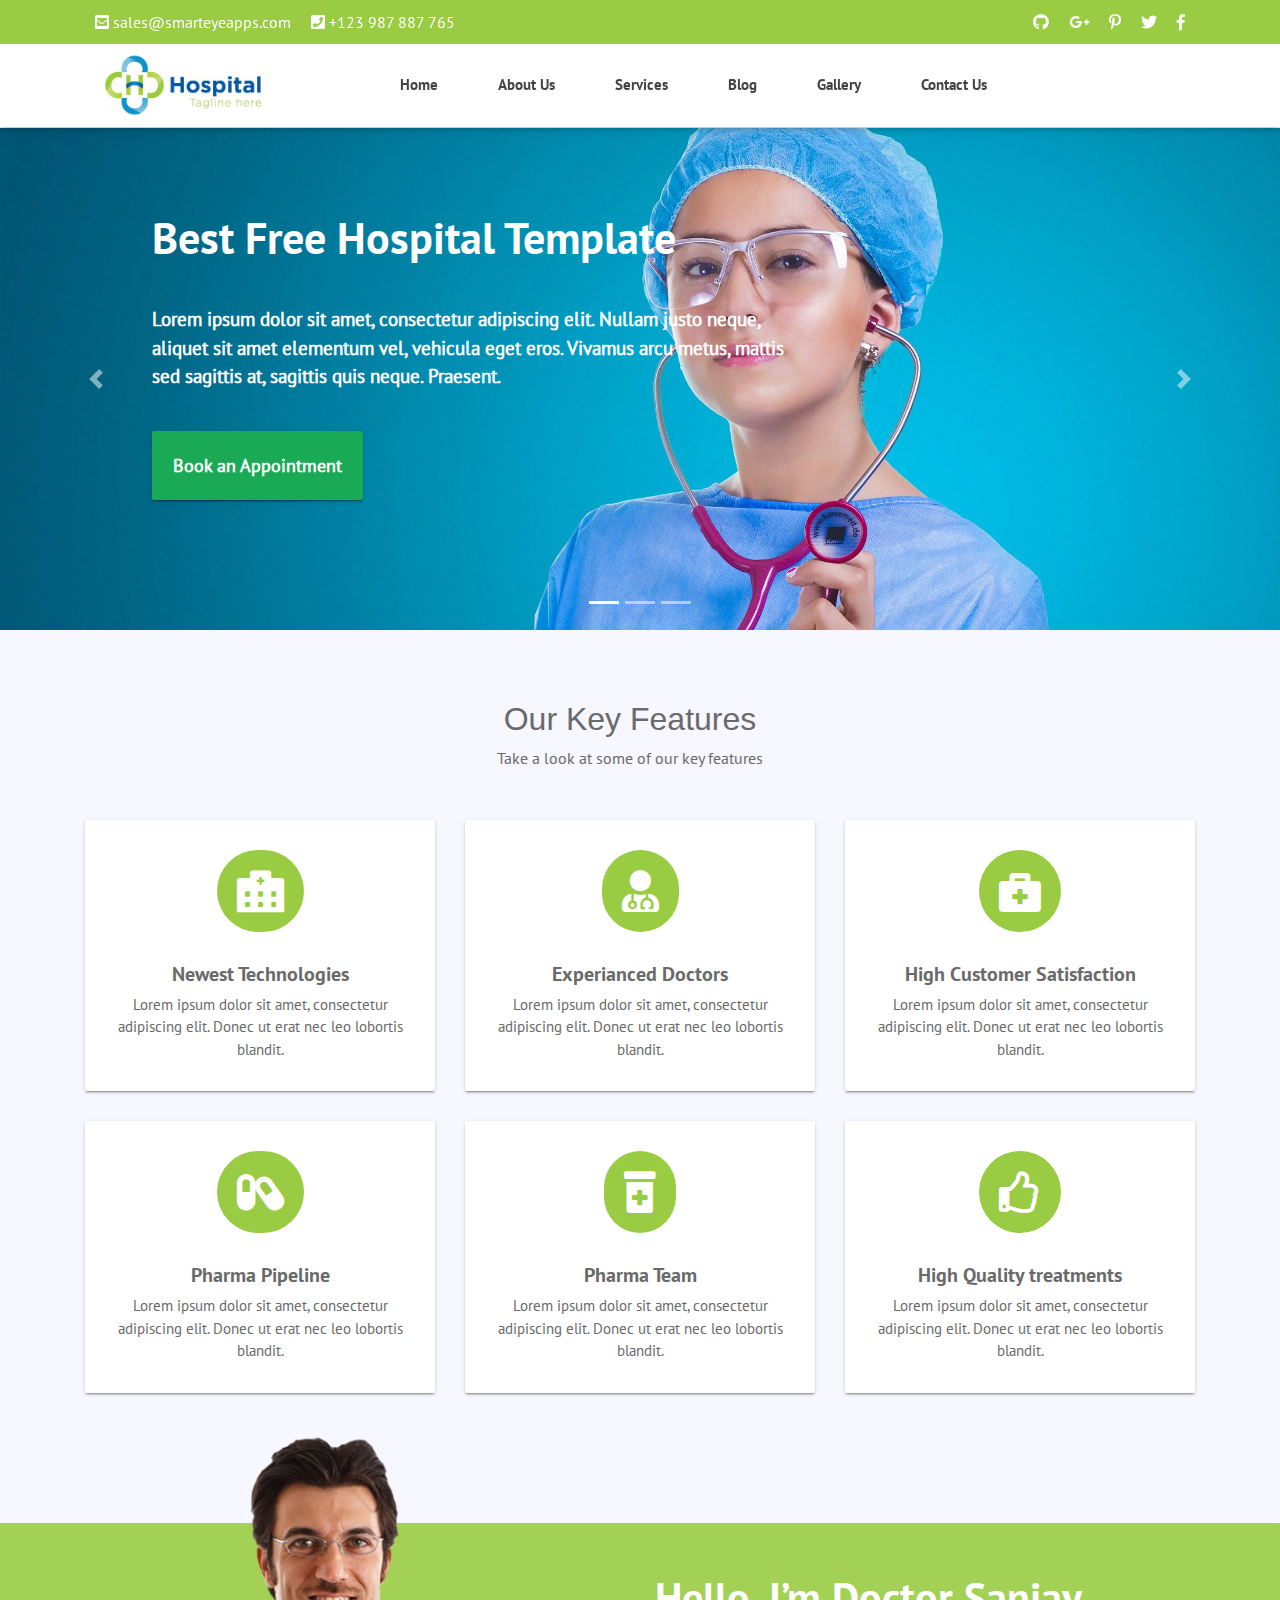
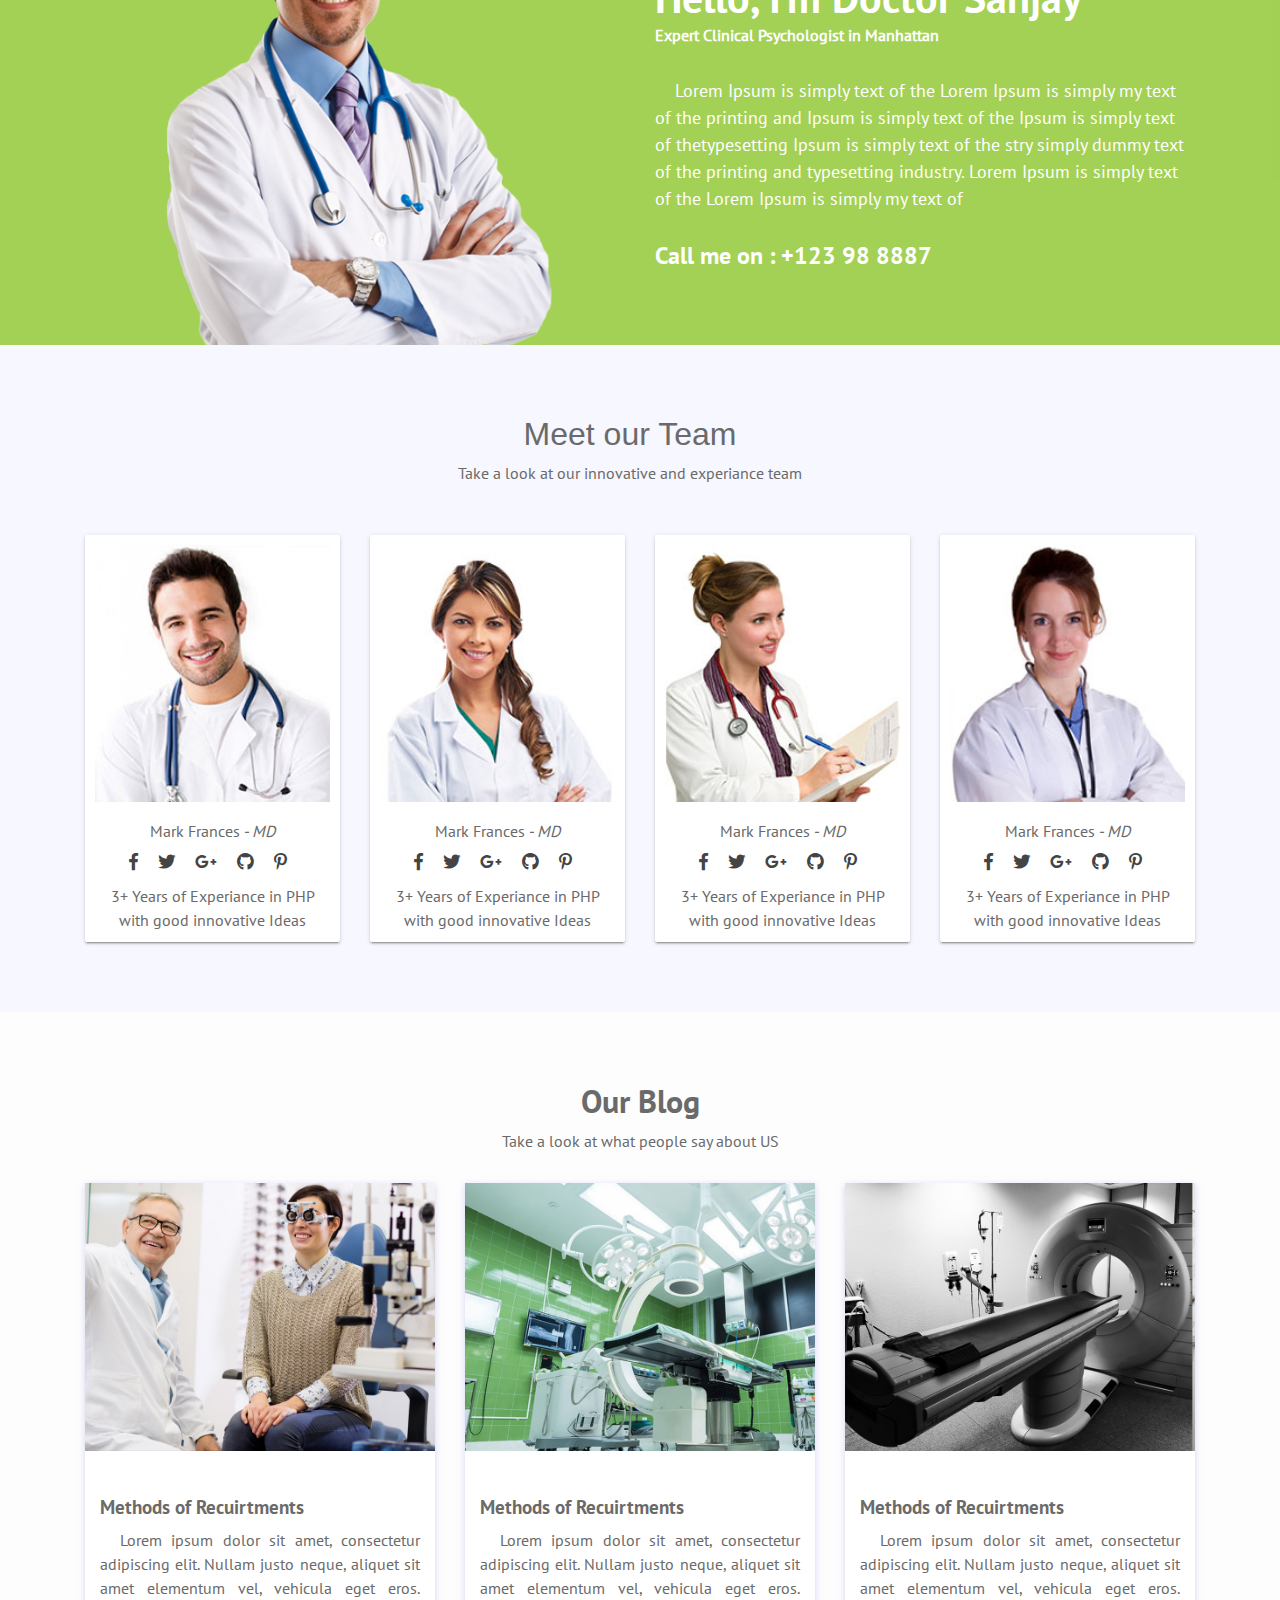
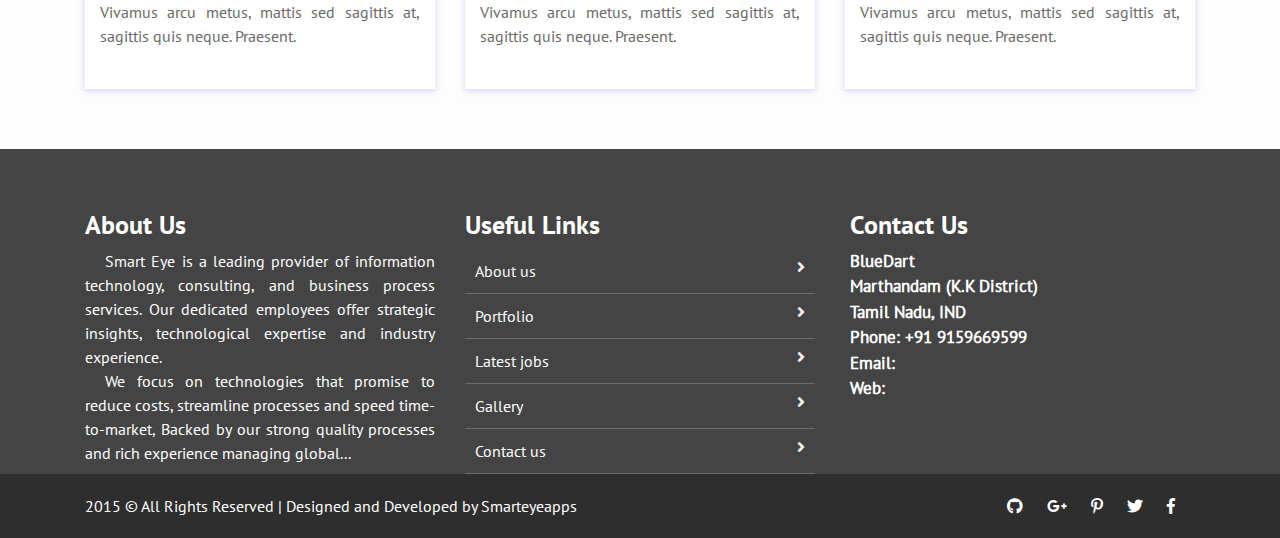
==== index.html @ ac97921f "adding all files" ====
<!doctype html>
<html lang="en">

<head>
    <meta charset="utf-8">
    <meta name="viewport" content="width=device-width, initial-scale=1, shrink-to-fit=no">
    <title> Dr. Suresh Eye Clininc & Opticals</title>

    <link rel="shortcut icon" href="assets/images/fav.jpg">
    <link rel="stylesheet" href="assets/css/bootstrap.min.css">
    <link rel="stylesheet" href="assets/css/fontawsom-all.min.css">
    <link rel="stylesheet" href="assets/css/animate.css">
    <link rel="stylesheet" type="text/css" href="assets/css/style.css" />
</head>

<body>

    <!-- ################# Header Starts Here#######################--->
    <header>
        <div class="header-top">
            <div class="container">
                <div class="row">
                    <div class="col-lg-7 col-md-12 left-item">
                        <ul>
                            <li><i class="fas fa-envelope-square"></i> sales@smarteyeapps.com</li>
                            <li><i class="fas fa-phone-square"></i> +123 987 887 765</li>
                        </ul>
                    </div>
                    <div class="col-lg-5 d-none d-lg-block right-item">
                        <ul>
                            <li><a><i class="fab fa-github"></i></a></li>
                            <li><a><i class="fab fa-google-plus-g"></i></a></li>
                            <li> <a><i class="fab fa-pinterest-p"></i></a></li>
                            <li><a><i class="fab fa-twitter"></i></a></li>
                            <li> <a><i class="fab fa-facebook-f"></i></a></li>
                        </ul>
                    </div>
                </div>

            </div>
        </div>
        <div id="nav-head" class="header-nav">
            <div class="container">
                <div class="row">
                    <div class="col-md-3 col-sm-12 nav-img">
                        <img src="assets/images/logo.jpg" alt="">
                       <a data-toggle="collapse" data-target="#menu" href="#menu" ><i class="fas d-block d-md-none small-menu fa-bars"></i></a>
                    </div>
                    <div id="menu" class="col-md-9 d-none d-md-block nav-item">
                        <ul>
                            <li><a href="index.html">Home</a></li>
                            <li><a href="about_us.html">About Us</a></li>
                            <li><a href="services.html">Services</a></li>
                            <li><a href="blog.html">Blog</a></li>
                            <li><a href="gallery.html">Gallery</a></li>
                            <li><a href="contact_us.html">Contact Us</a></li>
                        </ul>
                    </div>
                </div>

            </div>
        </div>

    </header>


    <!-- ################# Slider Starts Here#######################--->

    <div class="slider-detail">

        <div id="carouselExampleIndicators" class="carousel slide" data-ride="carousel">
            <ol class="carousel-indicators">
                <li data-target="#carouselExampleIndicators" data-slide-to="0" class="active"></li>
                <li data-target="#carouselExampleIndicators" data-slide-to="1"></li>
                <li data-target="#carouselExampleIndicators" data-slide-to="2"></li>
            </ol>
            <div class="carousel-inner">
                <div class="carousel-item active">
                    <img class="d-block w-100" src="assets/images/slider/slider_1.jpg" alt="First slide">
                    <div class="carousel-caption d-none d-md-block">
                        <h5 class="animated bounceInDown">Best Free Hospital Template</h5>
                        <p class="animated bounceInLeft">Lorem ipsum dolor sit amet, consectetur adipiscing elit. Nullam justo neque,  <br>
                        aliquet sit amet elementum vel, vehicula eget eros. Vivamus arcu metus, mattis <br>
                         sed sagittis at, sagittis quis neque. Praesent.</p>
                         
                         <div class="row vbh">
                             
                             <div class="btn btn-success animated bounceInUp"> Book an Appointment </div>
                         </div>
                    </div>
                </div>
                
                <div class="carousel-item">
                    <img class="d-block w-100" src="assets/images/slider/slider_3.jpg" alt="Third slide">
                     <div class="carousel-caption vdg-cur d-none d-md-block">
                        <h5 class="animated bounceInDown">Best Free Hospital Template</h5>
                        <p class="animated bounceInLeft">Lorem ipsum dolor sit amet, consectetur adipiscing elit. Nullam justo neque,  <br>
                        aliquet sit amet elementum vel, vehicula eget eros. Vivamus arcu metus, mattis <br>
                         sed sagittis at, sagittis quis neque. Praesent.</p>
                         
                         <div class="row vbh">
                             
                             <div class="btn btn-success animated bounceInUp"> Book an Appointment </div>
                         </div>
                    </div>
                </div>
                <div class="carousel-item">
                    <img class="d-block w-100" src="assets/images/slider/slider_2.jpg" alt="Second slide">
                </div>
            </div>
            <a class="carousel-control-prev" href="#carouselExampleIndicators" role="button" data-slide="prev">
                <span class="carousel-control-prev-icon" aria-hidden="true"></span>
                <span class="sr-only">Previous</span>
            </a>
            <a class="carousel-control-next" href="#carouselExampleIndicators" role="button" data-slide="next">
                <span class="carousel-control-next-icon" aria-hidden="true"></span>
                <span class="sr-only">Next</span>
            </a>
        </div>


    </div>

    <!-- ################# Key Features Starts Here#######################--->

    <section class="key-features">
        <div class="container">
            <div class="inner-title">

                <h2>Our Key Features</h2>
                <p>Take a look at some of our key features</p>
            </div>

            <div class="row">
                <div class="col-md-4 col-sm-6">
                    <div class="single-key">
                        <i class="fas fa-hospital-alt"></i>
                        <h5>Newest Technologies</h5>
                        <p>Lorem ipsum dolor sit amet, consectetur adipiscing elit. Donec ut erat nec leo lobortis blandit.</p>
                    </div>
                </div>

                <div class="col-md-4 col-sm-6">
                    <div class="single-key">
                        <i class="fas fa-user-md"></i>
                        <h5>Experianced Doctors</h5>
                        <p>Lorem ipsum dolor sit amet, consectetur adipiscing elit. Donec ut erat nec leo lobortis blandit.</p>
                    </div>
                </div>

                <div class="col-md-4 col-sm-6">
                    <div class="single-key">
                        <i class="fas fa-briefcase-medical"></i>
                        <h5>High Customer Satisfaction</h5>
                        <p>Lorem ipsum dolor sit amet, consectetur adipiscing elit. Donec ut erat nec leo lobortis blandit.</p>
                    </div>
                </div>

                <div class="col-md-4 col-sm-6">
                    <div class="single-key">
                        <i class="fas fa-capsules"></i>
                        <h5>Pharma Pipeline</h5>
                        <p>Lorem ipsum dolor sit amet, consectetur adipiscing elit. Donec ut erat nec leo lobortis blandit.</p>
                    </div>
                </div>

                <div class="col-md-4 col-sm-6">
                    <div class="single-key">
                        <i class="fas fa-prescription-bottle-alt"></i>
                        <h5>Pharma Team</h5>
                        <p>Lorem ipsum dolor sit amet, consectetur adipiscing elit. Donec ut erat nec leo lobortis blandit.</p>
                    </div>
                </div>



                <div class="col-md-4 col-sm-6">
                    <div class="single-key">
                        <i class="far fa-thumbs-up"></i>
                        <h5>High Quality treatments</h5>
                        <p>Lorem ipsum dolor sit amet, consectetur adipiscing elit. Donec ut erat nec leo lobortis blandit.</p>
                    </div>
                </div>
            </div>






        </div>

    </section>

    <!-- ################# Doctors Message Starts Here#######################--->


    <div class="doctor-message">
        <div class="inner-lay">
            <div class="container">
                <div class="row">


                    <div class="col-md-6 col-sm-12 doc-img">
                        <img  src="assets/images/doctt.png" alt="">
                    </div>
                    <div class="col-md-6 col-sm-12 doc-det">
                        <h2>Hello, I’m Doctor Sanjay</h2>
                        <span>Expert Clinical Psychologist in Manhattan</span>

                        <p>Lorem Ipsum is simply text of the Lorem Ipsum is simply my text of the printing and Ipsum is simply text of the Ipsum is simply text of thetypesetting Ipsum is simply text of the stry simply dummy text of the printing and typesetting industry. Lorem Ipsum is simply text of the Lorem Ipsum is simply my text of </p>

                        <h4>Call me on : +123 98 8887</h4>
                    </div>
                </div>
            </div>

        </div>

    </div>

    <!-- ################# Our Team Starts Here#######################--->


    <section class="our-team">
        <div class="container">
            <div class="inner-title">
                <h2>Meet our Team</h2>
                <p>Take a look at our innovative and experiance team</p>
            </div>
            <div class="row team-member">
                <div class="col-md-3 col-sm-6">
                    <div class="user-card">
                        <div class="userar">
                            <img class="teammempic" alt="" src="assets/images/team/team-memb1.jpg">
                        </div>
                        <div class="detfs">
                            <p>Mark Frances<i> - MD</i></p>
                            <ul>
                                <li><a href="#"><i class="fab fa-facebook-f fa-lg"></i></a></li>
                                <li><a href="#"><i class="fab fa-twitter fa-lg"></i></a></li>
                                <li><a href="#"><i class="fab fa-google-plus-g fa-lg"></i></a></li>
                                <li><a href="#"><i class="fab fa-github fa-lg"></i></a></li>
                                <li><a href="#"><i class="fab fa-pinterest-p fa-lg"></i></a></li>
                            </ul>
                            <br>
                            <p >3+ Years of Experiance in PHP with good innovative Ideas</p>

                        </div>
                    </div>
                </div>
                <div class="col-md-3 col-sm-6">
                    <div class="user-card">
                        <div class="userar">
                            <img class="teammempic" alt="" src="assets/images/team/team-memb2.jpg">
                        </div>
                        <div class="detfs">
                            <p>Mark Frances<i> - MD</i></p>
                            <ul>
                                <li><a href="#"><i class="fab fa-facebook-f fa-lg"></i></a></li>
                                <li><a href="#"><i class="fab fa-twitter fa-lg"></i></a></li>
                                <li><a href="#"><i class="fab fa-google-plus-g fa-lg"></i></a></li>
                                <li><a href="#"><i class="fab fa-github fa-lg"></i></a></li>
                                <li><a href="#"><i class="fab fa-pinterest-p fa-lg"></i></a></li>
                            </ul>
                             <br>
                            <p >3+ Years of Experiance in PHP with good innovative Ideas</p>

                        </div>
                    </div>
                </div>
                <div class="col-md-3 col-sm-6">
                    <div class="user-card">
                        <div class="userar">
                            <img class="teammempic" alt="" src="assets/images/team/team-memb3.jpg">
                        </div>
                        <div class="detfs">
                            <p>Mark Frances<i> - MD</i></p>
                            <ul>
                                <li><a href="#"><i class="fab fa-facebook-f fa-lg"></i></a></li>
                                <li><a href="#"><i class="fab fa-twitter fa-lg"></i></a></li>
                                <li><a href="#"><i class="fab fa-google-plus-g fa-lg"></i></a></li>
                                <li><a href="#"><i class="fab fa-github fa-lg"></i></a></li>
                                <li><a href="#"><i class="fab fa-pinterest-p fa-lg"></i></a></li>
                            </ul>
                              <br>   
                            <p >3+ Years of Experiance in PHP with good innovative Ideas</p>

                        </div>
                    </div>

                </div>
                <div class="col-md-3 col-sm-6">
                    <div class="user-card">
                        <div class="userar">
                            <img class="teammempic" alt="" src="assets/images/team/team-memb4.jpg">
                        </div>
                        <div class="detfs">
                            <p>Mark Frances<i> - MD</i></p>
                            <ul>
                                <li><a href="#"><i class="fab fa-facebook-f fa-lg"></i></a></li>
                                <li><a href="#"><i class="fab fa-twitter fa-lg"></i></a></li>
                                <li><a href="#"><i class="fab fa-google-plus-g fa-lg"></i></a></li>
                                <li><a href="#"><i class="fab fa-github fa-lg"></i></a></li>
                                <li><a href="#"><i class="fab fa-pinterest-p fa-lg"></i></a></li>
                            </ul>
                             <br>   
                            <p >3+ Years of Experiance in PHP with good innovative Ideas</p>

                        </div>
                    </div>
                </div>
            </div>
        </div>
    </section>

    <!-- ################# Our Blog Starts Here#######################--->

    <section class="our-blog">
         	<div class="container">
         		<div class="row session-title">
        			<h2> Our Blog </h2>
        			<p>Take a look at what people say about US </p>
        		</div>
        		<div class="blog-row row">
        			<div class="col-md-4 col-sm-6">
        				<div class="single-blog">
        					<figure>
        						<img src="assets/images/blog/blog_01.jpg" alt="">
        					</figure>
        					<div class="blog-detail">
        						<small>By Admin | August 10 2018</small>
								<h4>Methods of Recuirtments</h4>
								<p> Lorem ipsum dolor sit amet, consectetur adipiscing elit. Nullam justo neque, aliquet sit amet elementum vel, vehicula eget eros. Vivamus arcu metus, mattis sed sagittis at, sagittis quis neque. Praesent.</p>
								<div class="link">
									<a href="">Read more </a><i class="fas fa-long-arrow-alt-right"></i>
								</div>
        					</div>
        					
        					
        				</div>
        			</div>
        			<div class="col-md-4 col-sm-6">
        				<div class="single-blog">
        					<figure>
        						<img src="assets/images/blog/blog_02.jpg" alt="">
        					</figure>
        					<div class="blog-detail">
        						<small>By Admin | August 10 2018</small>
								<h4>Methods of Recuirtments</h4>
								<p> Lorem ipsum dolor sit amet, consectetur adipiscing elit. Nullam justo neque, aliquet sit amet elementum vel, vehicula eget eros. Vivamus arcu metus, mattis sed sagittis at, sagittis quis neque. Praesent.</p>
								<div class="link">
									<a href="">Read more </a><i class="fas fa-long-arrow-alt-right"></i>
								</div>
        					</div>
        					
        					
        				</div>
        			</div>
        			<div class="col-md-4 col-sm-6">
        				<div class="single-blog">
        					<figure>
        						<img src="assets/images/blog/blog_03.jpg" alt="">
        					</figure>
        					<div class="blog-detail">
        						<small>By Admin | August 10 2018</small>
								<h4>Methods of Recuirtments</h4>
								<p> Lorem ipsum dolor sit amet, consectetur adipiscing elit. Nullam justo neque, aliquet sit amet elementum vel, vehicula eget eros. Vivamus arcu metus, mattis sed sagittis at, sagittis quis neque. Praesent.</p>
								<div class="link">
									<a href="">Read more </a><i class="fas fa-long-arrow-alt-right"></i>
								</div>
        					</div>
        					
        					
        				</div>
        			</div>
        		</div>
         	</div>
         </section>

    <!-- ################# Footer Starts Here#######################--->


    <footer class="footer">
        <div class="container">
            <div class="row">
                <div class="col-md-4 col-sm-12">
                    <h2>About Us</h2>
                    <p>
                        Smart Eye is a leading provider of information technology, consulting, and business process services. Our dedicated employees offer strategic insights, technological expertise and industry experience.
                    </p>
                    <p>We focus on technologies that promise to reduce costs, streamline processes and speed time-to-market, Backed by our strong quality processes and rich experience managing global... </p>
                </div>
                <div class="col-md-4 col-sm-12">
                    <h2>Useful Links</h2>
                    <ul class="list-unstyled link-list">
                        <li><a ui-sref="about" href="#/about">About us</a><i class="fa fa-angle-right"></i></li>
                        <li><a ui-sref="portfolio" href="#/portfolio">Portfolio</a><i class="fa fa-angle-right"></i></li>
                        <li><a ui-sref="products" href="#/products">Latest jobs</a><i class="fa fa-angle-right"></i></li>
                        <li><a ui-sref="gallery" href="#/gallery">Gallery</a><i class="fa fa-angle-right"></i></li>
                        <li><a ui-sref="contact" href="#/contact">Contact us</a><i class="fa fa-angle-right"></i></li>
                    </ul>
                </div>
                <div class="col-md-4 col-sm-12 map-img">
                    <h2>Contact Us</h2>
                    <address class="md-margin-bottom-40">
                        BlueDart <br>
                        Marthandam (K.K District) <br>
                        Tamil Nadu, IND <br>
                        Phone: +91 9159669599 <br>
                        Email: <a href="mailto:info@anybiz.com" class="">info@bluedart.in</a><br>
                        Web: <a href="smart-eye.html" class="">www.bluedart.in</a>
                    </address>

                </div>
            </div>
        </div>
        

    </footer>
    <div class="copy">
            <div class="container">
                <a href="https://www.smarteyeapps.com/">2015 &copy; All Rights Reserved | Designed and Developed by Smarteyeapps</a>
                
                <span>
                <a><i class="fab fa-github"></i></a>
                <a><i class="fab fa-google-plus-g"></i></a>
                <a><i class="fab fa-pinterest-p"></i></a>
                <a><i class="fab fa-twitter"></i></a>
                <a><i class="fab fa-facebook-f"></i></a>
        </span>
            </div>

        </div>

</body>

<script src="assets/js/jquery-3.2.1.min.js"></script>
<script src="assets/js/popper.min.js"></script>
<script src="assets/js/bootstrap.min.js"></script>
<script src="assets/plugins/scroll-fixed/jquery-scrolltofixed-min.js"></script>
<script src="assets/js/script.js"></script>


</html>
---- assets/css/fontawsom-all.min.css ----
/*!
 * Font Awesome Free 5.3.1 by @fontawesome - https://fontawesome.com
 * License - https://fontawesome.com/license/free (Icons: CC BY 4.0, Fonts: SIL OFL 1.1, Code: MIT License)
 */
.fa,.fab,.fal,.far,.fas{-moz-osx-font-smoothing:grayscale;-webkit-font-smoothing:antialiased;display:inline-block;font-style:normal;font-variant:normal;text-rendering:auto;line-height:1}.fa-lg{font-size:1.33333em;line-height:.75em;vertical-align:-.0667em}.fa-xs{font-size:.75em}.fa-sm{font-size:.875em}.fa-1x{font-size:1em}.fa-2x{font-size:2em}.fa-3x{font-size:3em}.fa-4x{font-size:4em}.fa-5x{font-size:5em}.fa-6x{font-size:6em}.fa-7x{font-size:7em}.fa-8x{font-size:8em}.fa-9x{font-size:9em}.fa-10x{font-size:10em}.fa-fw{text-align:center;width:1.25em}.fa-ul{list-style-type:none;margin-left:2.5em;padding-left:0}.fa-ul>li{position:relative}.fa-li{left:-2em;position:absolute;text-align:center;width:2em;line-height:inherit}.fa-border{border:.08em solid #eee;border-radius:.1em;padding:.2em .25em .15em}.fa-pull-left{float:left}.fa-pull-right{float:right}.fa.fa-pull-left,.fab.fa-pull-left,.fal.fa-pull-left,.far.fa-pull-left,.fas.fa-pull-left{margin-right:.3em}.fa.fa-pull-right,.fab.fa-pull-right,.fal.fa-pull-right,.far.fa-pull-right,.fas.fa-pull-right{margin-left:.3em}.fa-spin{animation:fa-spin 2s infinite linear}.fa-pulse{animation:fa-spin 1s infinite steps(8)}@keyframes fa-spin{0%{transform:rotate(0deg)}to{transform:rotate(1turn)}}.fa-rotate-90{-ms-filter:"progid:DXImageTransform.Microsoft.BasicImage(rotation=1)";transform:rotate(90deg)}.fa-rotate-180{-ms-filter:"progid:DXImageTransform.Microsoft.BasicImage(rotation=2)";transform:rotate(180deg)}.fa-rotate-270{-ms-filter:"progid:DXImageTransform.Microsoft.BasicImage(rotation=3)";transform:rotate(270deg)}.fa-flip-horizontal{-ms-filter:"progid:DXImageTransform.Microsoft.BasicImage(rotation=0, mirror=1)";transform:scaleX(-1)}.fa-flip-vertical{transform:scaleY(-1)}.fa-flip-horizontal.fa-flip-vertical,.fa-flip-vertical{-ms-filter:"progid:DXImageTransform.Microsoft.BasicImage(rotation=2, mirror=1)"}.fa-flip-horizontal.fa-flip-vertical{transform:scale(-1)}:root .fa-flip-horizontal,:root .fa-flip-vertical,:root .fa-rotate-90,:root .fa-rotate-180,:root .fa-rotate-270{-webkit-filter:none;filter:none}.fa-stack{display:inline-block;height:2em;line-height:2em;position:relative;vertical-align:middle;width:2em}.fa-stack-1x,.fa-stack-2x{left:0;position:absolute;text-align:center;width:100%}.fa-stack-1x{line-height:inherit}.fa-stack-2x{font-size:2em}.fa-inverse{color:#fff}.fa-500px:before{content:"\f26e"}.fa-accessible-icon:before{content:"\f368"}.fa-accusoft:before{content:"\f369"}.fa-ad:before{content:"\f641"}.fa-address-book:before{content:"\f2b9"}.fa-address-card:before{content:"\f2bb"}.fa-adjust:before{content:"\f042"}.fa-adn:before{content:"\f170"}.fa-adversal:before{content:"\f36a"}.fa-affiliatetheme:before{content:"\f36b"}.fa-air-freshener:before{content:"\f5d0"}.fa-algolia:before{content:"\f36c"}.fa-align-center:before{content:"\f037"}.fa-align-justify:before{content:"\f039"}.fa-align-left:before{content:"\f036"}.fa-align-right:before{content:"\f038"}.fa-alipay:before{content:"\f642"}.fa-allergies:before{content:"\f461"}.fa-amazon:before{content:"\f270"}.fa-amazon-pay:before{content:"\f42c"}.fa-ambulance:before{content:"\f0f9"}.fa-american-sign-language-interpreting:before{content:"\f2a3"}.fa-amilia:before{content:"\f36d"}.fa-anchor:before{content:"\f13d"}.fa-android:before{content:"\f17b"}.fa-angellist:before{content:"\f209"}.fa-angle-double-down:before{content:"\f103"}.fa-angle-double-left:before{content:"\f100"}.fa-angle-double-right:before{content:"\f101"}.fa-angle-double-up:before{content:"\f102"}.fa-angle-down:before{content:"\f107"}.fa-angle-left:before{content:"\f104"}.fa-angle-right:before{content:"\f105"}.fa-angle-up:before{content:"\f106"}.fa-angry:before{content:"\f556"}.fa-angrycreative:before{content:"\f36e"}.fa-angular:before{content:"\f420"}.fa-ankh:before{content:"\f644"}.fa-app-store:before{content:"\f36f"}.fa-app-store-ios:before{content:"\f370"}.fa-apper:before{content:"\f371"}.fa-apple:before{content:"\f179"}.fa-apple-alt:before{content:"\f5d1"}.fa-apple-pay:before{content:"\f415"}.fa-archive:before{content:"\f187"}.fa-archway:before{content:"\f557"}.fa-arrow-alt-circle-down:before{content:"\f358"}.fa-arrow-alt-circle-left:before{content:"\f359"}.fa-arrow-alt-circle-right:before{content:"\f35a"}.fa-arrow-alt-circle-up:before{content:"\f35b"}.fa-arrow-circle-down:before{content:"\f0ab"}.fa-arrow-circle-left:before{content:"\f0a8"}.fa-arrow-circle-right:before{content:"\f0a9"}.fa-arrow-circle-up:before{content:"\f0aa"}.fa-arrow-down:before{content:"\f063"}.fa-arrow-left:before{content:"\f060"}.fa-arrow-right:before{content:"\f061"}.fa-arrow-up:before{content:"\f062"}.fa-arrows-alt:before{content:"\f0b2"}.fa-arrows-alt-h:before{content:"\f337"}.fa-arrows-alt-v:before{content:"\f338"}.fa-assistive-listening-systems:before{content:"\f2a2"}.fa-asterisk:before{content:"\f069"}.fa-asymmetrik:before{content:"\f372"}.fa-at:before{content:"\f1fa"}.fa-atlas:before{content:"\f558"}.fa-atom:before{content:"\f5d2"}.fa-audible:before{content:"\f373"}.fa-audio-description:before{content:"\f29e"}.fa-autoprefixer:before{content:"\f41c"}.fa-avianex:before{content:"\f374"}.fa-aviato:before{content:"\f421"}.fa-award:before{content:"\f559"}.fa-aws:before{content:"\f375"}.fa-backspace:before{content:"\f55a"}.fa-backward:before{content:"\f04a"}.fa-balance-scale:before{content:"\f24e"}.fa-ban:before{content:"\f05e"}.fa-band-aid:before{content:"\f462"}.fa-bandcamp:before{content:"\f2d5"}.fa-barcode:before{content:"\f02a"}.fa-bars:before{content:"\f0c9"}.fa-baseball-ball:before{content:"\f433"}.fa-basketball-ball:before{content:"\f434"}.fa-bath:before{content:"\f2cd"}.fa-battery-empty:before{content:"\f244"}.fa-battery-full:before{content:"\f240"}.fa-battery-half:before{content:"\f242"}.fa-battery-quarter:before{content:"\f243"}.fa-battery-three-quarters:before{content:"\f241"}.fa-bed:before{content:"\f236"}.fa-beer:before{content:"\f0fc"}.fa-behance:before{content:"\f1b4"}.fa-behance-square:before{content:"\f1b5"}.fa-bell:before{content:"\f0f3"}.fa-bell-slash:before{content:"\f1f6"}.fa-bezier-curve:before{content:"\f55b"}.fa-bible:before{content:"\f647"}.fa-bicycle:before{content:"\f206"}.fa-bimobject:before{content:"\f378"}.fa-binoculars:before{content:"\f1e5"}.fa-birthday-cake:before{content:"\f1fd"}.fa-bitbucket:before{content:"\f171"}.fa-bitcoin:before{content:"\f379"}.fa-bity:before{content:"\f37a"}.fa-black-tie:before{content:"\f27e"}.fa-blackberry:before{content:"\f37b"}.fa-blender:before{content:"\f517"}.fa-blind:before{content:"\f29d"}.fa-blogger:before{content:"\f37c"}.fa-blogger-b:before{content:"\f37d"}.fa-bluetooth:before{content:"\f293"}.fa-bluetooth-b:before{content:"\f294"}.fa-bold:before{content:"\f032"}.fa-bolt:before{content:"\f0e7"}.fa-bomb:before{content:"\f1e2"}.fa-bone:before{content:"\f5d7"}.fa-bong:before{content:"\f55c"}.fa-book:before{content:"\f02d"}.fa-book-open:before{content:"\f518"}.fa-book-reader:before{content:"\f5da"}.fa-bookmark:before{content:"\f02e"}.fa-bowling-ball:before{content:"\f436"}.fa-box:before{content:"\f466"}.fa-box-open:before{content:"\f49e"}.fa-boxes:before{content:"\f468"}.fa-braille:before{content:"\f2a1"}.fa-brain:before{content:"\f5dc"}.fa-briefcase:before{content:"\f0b1"}.fa-briefcase-medical:before{content:"\f469"}.fa-broadcast-tower:before{content:"\f519"}.fa-broom:before{content:"\f51a"}.fa-brush:before{content:"\f55d"}.fa-btc:before{content:"\f15a"}.fa-bug:before{content:"\f188"}.fa-building:before{content:"\f1ad"}.fa-bullhorn:before{content:"\f0a1"}.fa-bullseye:before{content:"\f140"}.fa-burn:before{content:"\f46a"}.fa-buromobelexperte:before{content:"\f37f"}.fa-bus:before{content:"\f207"}.fa-bus-alt:before{content:"\f55e"}.fa-business-time:before{content:"\f64a"}.fa-buysellads:before{content:"\f20d"}.fa-calculator:before{content:"\f1ec"}.fa-calendar:before{content:"\f133"}.fa-calendar-alt:before{content:"\f073"}.fa-calendar-check:before{content:"\f274"}.fa-calendar-minus:before{content:"\f272"}.fa-calendar-plus:before{content:"\f271"}.fa-calendar-times:before{content:"\f273"}.fa-camera:before{content:"\f030"}.fa-camera-retro:before{content:"\f083"}.fa-cannabis:before{content:"\f55f"}.fa-capsules:before{content:"\f46b"}.fa-car:before{content:"\f1b9"}.fa-car-alt:before{content:"\f5de"}.fa-car-battery:before{content:"\f5df"}.fa-car-crash:before{content:"\f5e1"}.fa-car-side:before{content:"\f5e4"}.fa-caret-down:before{content:"\f0d7"}.fa-caret-left:before{content:"\f0d9"}.fa-caret-right:before{content:"\f0da"}.fa-caret-square-down:before{content:"\f150"}.fa-caret-square-left:before{content:"\f191"}.fa-caret-square-right:before{content:"\f152"}.fa-caret-square-up:before{content:"\f151"}.fa-caret-up:before{content:"\f0d8"}.fa-cart-arrow-down:before{content:"\f218"}.fa-cart-plus:before{content:"\f217"}.fa-cc-amazon-pay:before{content:"\f42d"}.fa-cc-amex:before{content:"\f1f3"}.fa-cc-apple-pay:before{content:"\f416"}.fa-cc-diners-club:before{content:"\f24c"}.fa-cc-discover:before{content:"\f1f2"}.fa-cc-jcb:before{content:"\f24b"}.fa-cc-mastercard:before{content:"\f1f1"}.fa-cc-paypal:before{content:"\f1f4"}.fa-cc-stripe:before{content:"\f1f5"}.fa-cc-visa:before{content:"\f1f0"}.fa-centercode:before{content:"\f380"}.fa-certificate:before{content:"\f0a3"}.fa-chalkboard:before{content:"\f51b"}.fa-chalkboard-teacher:before{content:"\f51c"}.fa-charging-station:before{content:"\f5e7"}.fa-chart-area:before{content:"\f1fe"}.fa-chart-bar:before{content:"\f080"}.fa-chart-line:before{content:"\f201"}.fa-chart-pie:before{content:"\f200"}.fa-check:before{content:"\f00c"}.fa-check-circle:before{content:"\f058"}.fa-check-double:before{content:"\f560"}.fa-check-square:before{content:"\f14a"}.fa-chess:before{content:"\f439"}.fa-chess-bishop:before{content:"\f43a"}.fa-chess-board:before{content:"\f43c"}.fa-chess-king:before{content:"\f43f"}.fa-chess-knight:before{content:"\f441"}.fa-chess-pawn:before{content:"\f443"}.fa-chess-queen:before{content:"\f445"}.fa-chess-rook:before{content:"\f447"}.fa-chevron-circle-down:before{content:"\f13a"}.fa-chevron-circle-left:before{content:"\f137"}.fa-chevron-circle-right:before{content:"\f138"}.fa-chevron-circle-up:before{content:"\f139"}.fa-chevron-down:before{content:"\f078"}.fa-chevron-left:before{content:"\f053"}.fa-chevron-right:before{content:"\f054"}.fa-chevron-up:before{content:"\f077"}.fa-child:before{content:"\f1ae"}.fa-chrome:before{content:"\f268"}.fa-church:before{content:"\f51d"}.fa-circle:before{content:"\f111"}.fa-circle-notch:before{content:"\f1ce"}.fa-city:before{content:"\f64f"}.fa-clipboard:before{content:"\f328"}.fa-clipboard-check:before{content:"\f46c"}.fa-clipboard-list:before{content:"\f46d"}.fa-clock:before{content:"\f017"}.fa-clone:before{content:"\f24d"}.fa-closed-captioning:before{content:"\f20a"}.fa-cloud:before{content:"\f0c2"}.fa-cloud-download-alt:before{content:"\f381"}.fa-cloud-upload-alt:before{content:"\f382"}.fa-cloudscale:before{content:"\f383"}.fa-cloudsmith:before{content:"\f384"}.fa-cloudversify:before{content:"\f385"}.fa-cocktail:before{content:"\f561"}.fa-code:before{content:"\f121"}.fa-code-branch:before{content:"\f126"}.fa-codepen:before{content:"\f1cb"}.fa-codiepie:before{content:"\f284"}.fa-coffee:before{content:"\f0f4"}.fa-cog:before{content:"\f013"}.fa-cogs:before{content:"\f085"}.fa-coins:before{content:"\f51e"}.fa-columns:before{content:"\f0db"}.fa-comment:before{content:"\f075"}.fa-comment-alt:before{content:"\f27a"}.fa-comment-dollar:before{content:"\f651"}.fa-comment-dots:before{content:"\f4ad"}.fa-comment-slash:before{content:"\f4b3"}.fa-comments:before{content:"\f086"}.fa-comments-dollar:before{content:"\f653"}.fa-compact-disc:before{content:"\f51f"}.fa-compass:before{content:"\f14e"}.fa-compress:before{content:"\f066"}.fa-concierge-bell:before{content:"\f562"}.fa-connectdevelop:before{content:"\f20e"}.fa-contao:before{content:"\f26d"}.fa-cookie:before{content:"\f563"}.fa-cookie-bite:before{content:"\f564"}.fa-copy:before{content:"\f0c5"}.fa-copyright:before{content:"\f1f9"}.fa-couch:before{content:"\f4b8"}.fa-cpanel:before{content:"\f388"}.fa-creative-commons:before{content:"\f25e"}.fa-creative-commons-by:before{content:"\f4e7"}.fa-creative-commons-nc:before{content:"\f4e8"}.fa-creative-commons-nc-eu:before{content:"\f4e9"}.fa-creative-commons-nc-jp:before{content:"\f4ea"}.fa-creative-commons-nd:before{content:"\f4eb"}.fa-creative-commons-pd:before{content:"\f4ec"}.fa-creative-commons-pd-alt:before{content:"\f4ed"}.fa-creative-commons-remix:before{content:"\f4ee"}.fa-creative-commons-sa:before{content:"\f4ef"}.fa-creative-commons-sampling:before{content:"\f4f0"}.fa-creative-commons-sampling-plus:before{content:"\f4f1"}.fa-creative-commons-share:before{content:"\f4f2"}.fa-credit-card:before{content:"\f09d"}.fa-crop:before{content:"\f125"}.fa-crop-alt:before{content:"\f565"}.fa-cross:before{content:"\f654"}.fa-crosshairs:before{content:"\f05b"}.fa-crow:before{content:"\f520"}.fa-crown:before{content:"\f521"}.fa-css3:before{content:"\f13c"}.fa-css3-alt:before{content:"\f38b"}.fa-cube:before{content:"\f1b2"}.fa-cubes:before{content:"\f1b3"}.fa-cut:before{content:"\f0c4"}.fa-cuttlefish:before{content:"\f38c"}.fa-d-and-d:before{content:"\f38d"}.fa-dashcube:before{content:"\f210"}.fa-database:before{content:"\f1c0"}.fa-deaf:before{content:"\f2a4"}.fa-delicious:before{content:"\f1a5"}.fa-deploydog:before{content:"\f38e"}.fa-deskpro:before{content:"\f38f"}.fa-desktop:before{content:"\f108"}.fa-deviantart:before{content:"\f1bd"}.fa-dharmachakra:before{content:"\f655"}.fa-diagnoses:before{content:"\f470"}.fa-dice:before{content:"\f522"}.fa-dice-five:before{content:"\f523"}.fa-dice-four:before{content:"\f524"}.fa-dice-one:before{content:"\f525"}.fa-dice-six:before{content:"\f526"}.fa-dice-three:before{content:"\f527"}.fa-dice-two:before{content:"\f528"}.fa-digg:before{content:"\f1a6"}.fa-digital-ocean:before{content:"\f391"}.fa-digital-tachograph:before{content:"\f566"}.fa-directions:before{content:"\f5eb"}.fa-discord:before{content:"\f392"}.fa-discourse:before{content:"\f393"}.fa-divide:before{content:"\f529"}.fa-dizzy:before{content:"\f567"}.fa-dna:before{content:"\f471"}.fa-dochub:before{content:"\f394"}.fa-docker:before{content:"\f395"}.fa-dollar-sign:before{content:"\f155"}.fa-dolly:before{content:"\f472"}.fa-dolly-flatbed:before{content:"\f474"}.fa-donate:before{content:"\f4b9"}.fa-door-closed:before{content:"\f52a"}.fa-door-open:before{content:"\f52b"}.fa-dot-circle:before{content:"\f192"}.fa-dove:before{content:"\f4ba"}.fa-download:before{content:"\f019"}.fa-draft2digital:before{content:"\f396"}.fa-drafting-compass:before{content:"\f568"}.fa-draw-polygon:before{content:"\f5ee"}.fa-dribbble:before{content:"\f17d"}.fa-dribbble-square:before{content:"\f397"}.fa-dropbox:before{content:"\f16b"}.fa-drum:before{content:"\f569"}.fa-drum-steelpan:before{content:"\f56a"}.fa-drupal:before{content:"\f1a9"}.fa-dumbbell:before{content:"\f44b"}.fa-dyalog:before{content:"\f399"}.fa-earlybirds:before{content:"\f39a"}.fa-ebay:before{content:"\f4f4"}.fa-edge:before{content:"\f282"}.fa-edit:before{content:"\f044"}.fa-eject:before{content:"\f052"}.fa-elementor:before{content:"\f430"}.fa-ellipsis-h:before{content:"\f141"}.fa-ellipsis-v:before{content:"\f142"}.fa-ello:before{content:"\f5f1"}.fa-ember:before{content:"\f423"}.fa-empire:before{content:"\f1d1"}.fa-envelope:before{content:"\f0e0"}.fa-envelope-open:before{content:"\f2b6"}.fa-envelope-open-text:before{content:"\f658"}.fa-envelope-square:before{content:"\f199"}.fa-envira:before{content:"\f299"}.fa-equals:before{content:"\f52c"}.fa-eraser:before{content:"\f12d"}.fa-erlang:before{content:"\f39d"}.fa-ethereum:before{content:"\f42e"}.fa-etsy:before{content:"\f2d7"}.fa-euro-sign:before{content:"\f153"}.fa-exchange-alt:before{content:"\f362"}.fa-exclamation:before{content:"\f12a"}.fa-exclamation-circle:before{content:"\f06a"}.fa-exclamation-triangle:before{content:"\f071"}.fa-expand:before{content:"\f065"}.fa-expand-arrows-alt:before{content:"\f31e"}.fa-expeditedssl:before{content:"\f23e"}.fa-external-link-alt:before{content:"\f35d"}.fa-external-link-square-alt:before{content:"\f360"}.fa-eye:before{content:"\f06e"}.fa-eye-dropper:before{content:"\f1fb"}.fa-eye-slash:before{content:"\f070"}.fa-facebook:before{content:"\f09a"}.fa-facebook-f:before{content:"\f39e"}.fa-facebook-messenger:before{content:"\f39f"}.fa-facebook-square:before{content:"\f082"}.fa-fast-backward:before{content:"\f049"}.fa-fast-forward:before{content:"\f050"}.fa-fax:before{content:"\f1ac"}.fa-feather:before{content:"\f52d"}.fa-feather-alt:before{content:"\f56b"}.fa-female:before{content:"\f182"}.fa-fighter-jet:before{content:"\f0fb"}.fa-file:before{content:"\f15b"}.fa-file-alt:before{content:"\f15c"}.fa-file-archive:before{content:"\f1c6"}.fa-file-audio:before{content:"\f1c7"}.fa-file-code:before{content:"\f1c9"}.fa-file-contract:before{content:"\f56c"}.fa-file-download:before{content:"\f56d"}.fa-file-excel:before{content:"\f1c3"}.fa-file-export:before{content:"\f56e"}.fa-file-image:before{content:"\f1c5"}.fa-file-import:before{content:"\f56f"}.fa-file-invoice:before{content:"\f570"}.fa-file-invoice-dollar:before{content:"\f571"}.fa-file-medical:before{content:"\f477"}.fa-file-medical-alt:before{content:"\f478"}.fa-file-pdf:before{content:"\f1c1"}.fa-file-powerpoint:before{content:"\f1c4"}.fa-file-prescription:before{content:"\f572"}.fa-file-signature:before{content:"\f573"}.fa-file-upload:before{content:"\f574"}.fa-file-video:before{content:"\f1c8"}.fa-file-word:before{content:"\f1c2"}.fa-fill:before{content:"\f575"}.fa-fill-drip:before{content:"\f576"}.fa-film:before{content:"\f008"}.fa-filter:before{content:"\f0b0"}.fa-fingerprint:before{content:"\f577"}.fa-fire:before{content:"\f06d"}.fa-fire-extinguisher:before{content:"\f134"}.fa-firefox:before{content:"\f269"}.fa-first-aid:before{content:"\f479"}.fa-first-order:before{content:"\f2b0"}.fa-first-order-alt:before{content:"\f50a"}.fa-firstdraft:before{content:"\f3a1"}.fa-fish:before{content:"\f578"}.fa-flag:before{content:"\f024"}.fa-flag-checkered:before{content:"\f11e"}.fa-flask:before{content:"\f0c3"}.fa-flickr:before{content:"\f16e"}.fa-flipboard:before{content:"\f44d"}.fa-flushed:before{content:"\f579"}.fa-fly:before{content:"\f417"}.fa-folder:before{content:"\f07b"}.fa-folder-minus:before{content:"\f65d"}.fa-folder-open:before{content:"\f07c"}.fa-folder-plus:before{content:"\f65e"}.fa-font:before{content:"\f031"}.fa-font-awesome:before{content:"\f2b4"}.fa-font-awesome-alt:before{content:"\f35c"}.fa-font-awesome-flag:before{content:"\f425"}.fa-font-awesome-logo-full:before{content:"\f4e6"}.fa-fonticons:before{content:"\f280"}.fa-fonticons-fi:before{content:"\f3a2"}.fa-football-ball:before{content:"\f44e"}.fa-fort-awesome:before{content:"\f286"}.fa-fort-awesome-alt:before{content:"\f3a3"}.fa-forumbee:before{content:"\f211"}.fa-forward:before{content:"\f04e"}.fa-foursquare:before{content:"\f180"}.fa-free-code-camp:before{content:"\f2c5"}.fa-freebsd:before{content:"\f3a4"}.fa-frog:before{content:"\f52e"}.fa-frown:before{content:"\f119"}.fa-frown-open:before{content:"\f57a"}.fa-fulcrum:before{content:"\f50b"}.fa-funnel-dollar:before{content:"\f662"}.fa-futbol:before{content:"\f1e3"}.fa-galactic-republic:before{content:"\f50c"}.fa-galactic-senate:before{content:"\f50d"}.fa-gamepad:before{content:"\f11b"}.fa-gas-pump:before{content:"\f52f"}.fa-gavel:before{content:"\f0e3"}.fa-gem:before{content:"\f3a5"}.fa-genderless:before{content:"\f22d"}.fa-get-pocket:before{content:"\f265"}.fa-gg:before{content:"\f260"}.fa-gg-circle:before{content:"\f261"}.fa-gift:before{content:"\f06b"}.fa-git:before{content:"\f1d3"}.fa-git-square:before{content:"\f1d2"}.fa-github:before{content:"\f09b"}.fa-github-alt:before{content:"\f113"}.fa-github-square:before{content:"\f092"}.fa-gitkraken:before{content:"\f3a6"}.fa-gitlab:before{content:"\f296"}.fa-gitter:before{content:"\f426"}.fa-glass-martini:before{content:"\f000"}.fa-glass-martini-alt:before{content:"\f57b"}.fa-glasses:before{content:"\f530"}.fa-glide:before{content:"\f2a5"}.fa-glide-g:before{content:"\f2a6"}.fa-globe:before{content:"\f0ac"}.fa-globe-africa:before{content:"\f57c"}.fa-globe-americas:before{content:"\f57d"}.fa-globe-asia:before{content:"\f57e"}.fa-gofore:before{content:"\f3a7"}.fa-golf-ball:before{content:"\f450"}.fa-goodreads:before{content:"\f3a8"}.fa-goodreads-g:before{content:"\f3a9"}.fa-google:before{content:"\f1a0"}.fa-google-drive:before{content:"\f3aa"}.fa-google-play:before{content:"\f3ab"}.fa-google-plus:before{content:"\f2b3"}.fa-google-plus-g:before{content:"\f0d5"}.fa-google-plus-square:before{content:"\f0d4"}.fa-google-wallet:before{content:"\f1ee"}.fa-gopuram:before{content:"\f664"}.fa-graduation-cap:before{content:"\f19d"}.fa-gratipay:before{content:"\f184"}.fa-grav:before{content:"\f2d6"}.fa-greater-than:before{content:"\f531"}.fa-greater-than-equal:before{content:"\f532"}.fa-grimace:before{content:"\f57f"}.fa-grin:before{content:"\f580"}.fa-grin-alt:before{content:"\f581"}.fa-grin-beam:before{content:"\f582"}.fa-grin-beam-sweat:before{content:"\f583"}.fa-grin-hearts:before{content:"\f584"}.fa-grin-squint:before{content:"\f585"}.fa-grin-squint-tears:before{content:"\f586"}.fa-grin-stars:before{content:"\f587"}.fa-grin-tears:before{content:"\f588"}.fa-grin-tongue:before{content:"\f589"}.fa-grin-tongue-squint:before{content:"\f58a"}.fa-grin-tongue-wink:before{content:"\f58b"}.fa-grin-wink:before{content:"\f58c"}.fa-grip-horizontal:before{content:"\f58d"}.fa-grip-vertical:before{content:"\f58e"}.fa-gripfire:before{content:"\f3ac"}.fa-grunt:before{content:"\f3ad"}.fa-gulp:before{content:"\f3ae"}.fa-h-square:before{content:"\f0fd"}.fa-hacker-news:before{content:"\f1d4"}.fa-hacker-news-square:before{content:"\f3af"}.fa-hackerrank:before{content:"\f5f7"}.fa-hamsa:before{content:"\f665"}.fa-hand-holding:before{content:"\f4bd"}.fa-hand-holding-heart:before{content:"\f4be"}.fa-hand-holding-usd:before{content:"\f4c0"}.fa-hand-lizard:before{content:"\f258"}.fa-hand-paper:before{content:"\f256"}.fa-hand-peace:before{content:"\f25b"}.fa-hand-point-down:before{content:"\f0a7"}.fa-hand-point-left:before{content:"\f0a5"}.fa-hand-point-right:before{content:"\f0a4"}.fa-hand-point-up:before{content:"\f0a6"}.fa-hand-pointer:before{content:"\f25a"}.fa-hand-rock:before{content:"\f255"}.fa-hand-scissors:before{content:"\f257"}.fa-hand-spock:before{content:"\f259"}.fa-hands:before{content:"\f4c2"}.fa-hands-helping:before{content:"\f4c4"}.fa-handshake:before{content:"\f2b5"}.fa-hashtag:before{content:"\f292"}.fa-haykal:before{content:"\f666"}.fa-hdd:before{content:"\f0a0"}.fa-heading:before{content:"\f1dc"}.fa-headphones:before{content:"\f025"}.fa-headphones-alt:before{content:"\f58f"}.fa-headset:before{content:"\f590"}.fa-heart:before{content:"\f004"}.fa-heartbeat:before{content:"\f21e"}.fa-helicopter:before{content:"\f533"}.fa-highlighter:before{content:"\f591"}.fa-hips:before{content:"\f452"}.fa-hire-a-helper:before{content:"\f3b0"}.fa-history:before{content:"\f1da"}.fa-hockey-puck:before{content:"\f453"}.fa-home:before{content:"\f015"}.fa-hooli:before{content:"\f427"}.fa-hornbill:before{content:"\f592"}.fa-hospital:before{content:"\f0f8"}.fa-hospital-alt:before{content:"\f47d"}.fa-hospital-symbol:before{content:"\f47e"}.fa-hot-tub:before{content:"\f593"}.fa-hotel:before{content:"\f594"}.fa-hotjar:before{content:"\f3b1"}.fa-hourglass:before{content:"\f254"}.fa-hourglass-end:before{content:"\f253"}.fa-hourglass-half:before{content:"\f252"}.fa-hourglass-start:before{content:"\f251"}.fa-houzz:before{content:"\f27c"}.fa-html5:before{content:"\f13b"}.fa-hubspot:before{content:"\f3b2"}.fa-i-cursor:before{content:"\f246"}.fa-id-badge:before{content:"\f2c1"}.fa-id-card:before{content:"\f2c2"}.fa-id-card-alt:before{content:"\f47f"}.fa-image:before{content:"\f03e"}.fa-images:before{content:"\f302"}.fa-imdb:before{content:"\f2d8"}.fa-inbox:before{content:"\f01c"}.fa-indent:before{content:"\f03c"}.fa-industry:before{content:"\f275"}.fa-infinity:before{content:"\f534"}.fa-info:before{content:"\f129"}.fa-info-circle:before{content:"\f05a"}.fa-instagram:before{content:"\f16d"}.fa-internet-explorer:before{content:"\f26b"}.fa-ioxhost:before{content:"\f208"}.fa-italic:before{content:"\f033"}.fa-itunes:before{content:"\f3b4"}.fa-itunes-note:before{content:"\f3b5"}.fa-java:before{content:"\f4e4"}.fa-jedi:before{content:"\f669"}.fa-jedi-order:before{content:"\f50e"}.fa-jenkins:before{content:"\f3b6"}.fa-joget:before{content:"\f3b7"}.fa-joint:before{content:"\f595"}.fa-joomla:before{content:"\f1aa"}.fa-journal-whills:before{content:"\f66a"}.fa-js:before{content:"\f3b8"}.fa-js-square:before{content:"\f3b9"}.fa-jsfiddle:before{content:"\f1cc"}.fa-kaaba:before{content:"\f66b"}.fa-kaggle:before{content:"\f5fa"}.fa-key:before{content:"\f084"}.fa-keybase:before{content:"\f4f5"}.fa-keyboard:before{content:"\f11c"}.fa-keycdn:before{content:"\f3ba"}.fa-khanda:before{content:"\f66d"}.fa-kickstarter:before{content:"\f3bb"}.fa-kickstarter-k:before{content:"\f3bc"}.fa-kiss:before{content:"\f596"}.fa-kiss-beam:before{content:"\f597"}.fa-kiss-wink-heart:before{content:"\f598"}.fa-kiwi-bird:before{content:"\f535"}.fa-korvue:before{content:"\f42f"}.fa-landmark:before{content:"\f66f"}.fa-language:before{content:"\f1ab"}.fa-laptop:before{content:"\f109"}.fa-laptop-code:before{content:"\f5fc"}.fa-laravel:before{content:"\f3bd"}.fa-lastfm:before{content:"\f202"}.fa-lastfm-square:before{content:"\f203"}.fa-laugh:before{content:"\f599"}.fa-laugh-beam:before{content:"\f59a"}.fa-laugh-squint:before{content:"\f59b"}.fa-laugh-wink:before{content:"\f59c"}.fa-layer-group:before{content:"\f5fd"}.fa-leaf:before{content:"\f06c"}.fa-leanpub:before{content:"\f212"}.fa-lemon:before{content:"\f094"}.fa-less:before{content:"\f41d"}.fa-less-than:before{content:"\f536"}.fa-less-than-equal:before{content:"\f537"}.fa-level-down-alt:before{content:"\f3be"}.fa-level-up-alt:before{content:"\f3bf"}.fa-life-ring:before{content:"\f1cd"}.fa-lightbulb:before{content:"\f0eb"}.fa-line:before{content:"\f3c0"}.fa-link:before{content:"\f0c1"}.fa-linkedin:before{content:"\f08c"}.fa-linkedin-in:before{content:"\f0e1"}.fa-linode:before{content:"\f2b8"}.fa-linux:before{content:"\f17c"}.fa-lira-sign:before{content:"\f195"}.fa-list:before{content:"\f03a"}.fa-list-alt:before{content:"\f022"}.fa-list-ol:before{content:"\f0cb"}.fa-list-ul:before{content:"\f0ca"}.fa-location-arrow:before{content:"\f124"}.fa-lock:before{content:"\f023"}.fa-lock-open:before{content:"\f3c1"}.fa-long-arrow-alt-down:before{content:"\f309"}.fa-long-arrow-alt-left:before{content:"\f30a"}.fa-long-arrow-alt-right:before{content:"\f30b"}.fa-long-arrow-alt-up:before{content:"\f30c"}.fa-low-vision:before{content:"\f2a8"}.fa-luggage-cart:before{content:"\f59d"}.fa-lyft:before{content:"\f3c3"}.fa-magento:before{content:"\f3c4"}.fa-magic:before{content:"\f0d0"}.fa-magnet:before{content:"\f076"}.fa-mail-bulk:before{content:"\f674"}.fa-mailchimp:before{content:"\f59e"}.fa-male:before{content:"\f183"}.fa-mandalorian:before{content:"\f50f"}.fa-map:before{content:"\f279"}.fa-map-marked:before{content:"\f59f"}.fa-map-marked-alt:before{content:"\f5a0"}.fa-map-marker:before{content:"\f041"}.fa-map-marker-alt:before{content:"\f3c5"}.fa-map-pin:before{content:"\f276"}.fa-map-signs:before{content:"\f277"}.fa-markdown:before{content:"\f60f"}.fa-marker:before{content:"\f5a1"}.fa-mars:before{content:"\f222"}.fa-mars-double:before{content:"\f227"}.fa-mars-stroke:before{content:"\f229"}.fa-mars-stroke-h:before{content:"\f22b"}.fa-mars-stroke-v:before{content:"\f22a"}.fa-mastodon:before{content:"\f4f6"}.fa-maxcdn:before{content:"\f136"}.fa-medal:before{content:"\f5a2"}.fa-medapps:before{content:"\f3c6"}.fa-medium:before{content:"\f23a"}.fa-medium-m:before{content:"\f3c7"}.fa-medkit:before{content:"\f0fa"}.fa-medrt:before{content:"\f3c8"}.fa-meetup:before{content:"\f2e0"}.fa-megaport:before{content:"\f5a3"}.fa-meh:before{content:"\f11a"}.fa-meh-blank:before{content:"\f5a4"}.fa-meh-rolling-eyes:before{content:"\f5a5"}.fa-memory:before{content:"\f538"}.fa-menorah:before{content:"\f676"}.fa-mercury:before{content:"\f223"}.fa-microchip:before{content:"\f2db"}.fa-microphone:before{content:"\f130"}.fa-microphone-alt:before{content:"\f3c9"}.fa-microphone-alt-slash:before{content:"\f539"}.fa-microphone-slash:before{content:"\f131"}.fa-microscope:before{content:"\f610"}.fa-microsoft:before{content:"\f3ca"}.fa-minus:before{content:"\f068"}.fa-minus-circle:before{content:"\f056"}.fa-minus-square:before{content:"\f146"}.fa-mix:before{content:"\f3cb"}.fa-mixcloud:before{content:"\f289"}.fa-mizuni:before{content:"\f3cc"}.fa-mobile:before{content:"\f10b"}.fa-mobile-alt:before{content:"\f3cd"}.fa-modx:before{content:"\f285"}.fa-monero:before{content:"\f3d0"}.fa-money-bill:before{content:"\f0d6"}.fa-money-bill-alt:before{content:"\f3d1"}.fa-money-bill-wave:before{content:"\f53a"}.fa-money-bill-wave-alt:before{content:"\f53b"}.fa-money-check:before{content:"\f53c"}.fa-money-check-alt:before{content:"\f53d"}.fa-monument:before{content:"\f5a6"}.fa-moon:before{content:"\f186"}.fa-mortar-pestle:before{content:"\f5a7"}.fa-mosque:before{content:"\f678"}.fa-motorcycle:before{content:"\f21c"}.fa-mouse-pointer:before{content:"\f245"}.fa-music:before{content:"\f001"}.fa-napster:before{content:"\f3d2"}.fa-neos:before{content:"\f612"}.fa-neuter:before{content:"\f22c"}.fa-newspaper:before{content:"\f1ea"}.fa-nimblr:before{content:"\f5a8"}.fa-nintendo-switch:before{content:"\f418"}.fa-node:before{content:"\f419"}.fa-node-js:before{content:"\f3d3"}.fa-not-equal:before{content:"\f53e"}.fa-notes-medical:before{content:"\f481"}.fa-npm:before{content:"\f3d4"}.fa-ns8:before{content:"\f3d5"}.fa-nutritionix:before{content:"\f3d6"}.fa-object-group:before{content:"\f247"}.fa-object-ungroup:before{content:"\f248"}.fa-odnoklassniki:before{content:"\f263"}.fa-odnoklassniki-square:before{content:"\f264"}.fa-oil-can:before{content:"\f613"}.fa-old-republic:before{content:"\f510"}.fa-om:before{content:"\f679"}.fa-opencart:before{content:"\f23d"}.fa-openid:before{content:"\f19b"}.fa-opera:before{content:"\f26a"}.fa-optin-monster:before{content:"\f23c"}.fa-osi:before{content:"\f41a"}.fa-outdent:before{content:"\f03b"}.fa-page4:before{content:"\f3d7"}.fa-pagelines:before{content:"\f18c"}.fa-paint-brush:before{content:"\f1fc"}.fa-paint-roller:before{content:"\f5aa"}.fa-palette:before{content:"\f53f"}.fa-palfed:before{content:"\f3d8"}.fa-pallet:before{content:"\f482"}.fa-paper-plane:before{content:"\f1d8"}.fa-paperclip:before{content:"\f0c6"}.fa-parachute-box:before{content:"\f4cd"}.fa-paragraph:before{content:"\f1dd"}.fa-parking:before{content:"\f540"}.fa-passport:before{content:"\f5ab"}.fa-pastafarianism:before{content:"\f67b"}.fa-paste:before{content:"\f0ea"}.fa-patreon:before{content:"\f3d9"}.fa-pause:before{content:"\f04c"}.fa-pause-circle:before{content:"\f28b"}.fa-paw:before{content:"\f1b0"}.fa-paypal:before{content:"\f1ed"}.fa-peace:before{content:"\f67c"}.fa-pen:before{content:"\f304"}.fa-pen-alt:before{content:"\f305"}.fa-pen-fancy:before{content:"\f5ac"}.fa-pen-nib:before{content:"\f5ad"}.fa-pen-square:before{content:"\f14b"}.fa-pencil-alt:before{content:"\f303"}.fa-pencil-ruler:before{content:"\f5ae"}.fa-people-carry:before{content:"\f4ce"}.fa-percent:before{content:"\f295"}.fa-percentage:before{content:"\f541"}.fa-periscope:before{content:"\f3da"}.fa-phabricator:before{content:"\f3db"}.fa-phoenix-framework:before{content:"\f3dc"}.fa-phoenix-squadron:before{content:"\f511"}.fa-phone:before{content:"\f095"}.fa-phone-slash:before{content:"\f3dd"}.fa-phone-square:before{content:"\f098"}.fa-phone-volume:before{content:"\f2a0"}.fa-php:before{content:"\f457"}.fa-pied-piper:before{content:"\f2ae"}.fa-pied-piper-alt:before{content:"\f1a8"}.fa-pied-piper-hat:before{content:"\f4e5"}.fa-pied-piper-pp:before{content:"\f1a7"}.fa-piggy-bank:before{content:"\f4d3"}.fa-pills:before{content:"\f484"}.fa-pinterest:before{content:"\f0d2"}.fa-pinterest-p:before{content:"\f231"}.fa-pinterest-square:before{content:"\f0d3"}.fa-place-of-worship:before{content:"\f67f"}.fa-plane:before{content:"\f072"}.fa-plane-arrival:before{content:"\f5af"}.fa-plane-departure:before{content:"\f5b0"}.fa-play:before{content:"\f04b"}.fa-play-circle:before{content:"\f144"}.fa-playstation:before{content:"\f3df"}.fa-plug:before{content:"\f1e6"}.fa-plus:before{content:"\f067"}.fa-plus-circle:before{content:"\f055"}.fa-plus-square:before{content:"\f0fe"}.fa-podcast:before{content:"\f2ce"}.fa-poll:before{content:"\f681"}.fa-poll-h:before{content:"\f682"}.fa-poo:before{content:"\f2fe"}.fa-poop:before{content:"\f619"}.fa-portrait:before{content:"\f3e0"}.fa-pound-sign:before{content:"\f154"}.fa-power-off:before{content:"\f011"}.fa-pray:before{content:"\f683"}.fa-praying-hands:before{content:"\f684"}.fa-prescription:before{content:"\f5b1"}.fa-prescription-bottle:before{content:"\f485"}.fa-prescription-bottle-alt:before{content:"\f486"}.fa-print:before{content:"\f02f"}.fa-procedures:before{content:"\f487"}.fa-product-hunt:before{content:"\f288"}.fa-project-diagram:before{content:"\f542"}.fa-pushed:before{content:"\f3e1"}.fa-puzzle-piece:before{content:"\f12e"}.fa-python:before{content:"\f3e2"}.fa-qq:before{content:"\f1d6"}.fa-qrcode:before{content:"\f029"}.fa-question:before{content:"\f128"}.fa-question-circle:before{content:"\f059"}.fa-quidditch:before{content:"\f458"}.fa-quinscape:before{content:"\f459"}.fa-quora:before{content:"\f2c4"}.fa-quote-left:before{content:"\f10d"}.fa-quote-right:before{content:"\f10e"}.fa-quran:before{content:"\f687"}.fa-r-project:before{content:"\f4f7"}.fa-random:before{content:"\f074"}.fa-ravelry:before{content:"\f2d9"}.fa-react:before{content:"\f41b"}.fa-readme:before{content:"\f4d5"}.fa-rebel:before{content:"\f1d0"}.fa-receipt:before{content:"\f543"}.fa-recycle:before{content:"\f1b8"}.fa-red-river:before{content:"\f3e3"}.fa-reddit:before{content:"\f1a1"}.fa-reddit-alien:before{content:"\f281"}.fa-reddit-square:before{content:"\f1a2"}.fa-redo:before{content:"\f01e"}.fa-redo-alt:before{content:"\f2f9"}.fa-registered:before{content:"\f25d"}.fa-rendact:before{content:"\f3e4"}.fa-renren:before{content:"\f18b"}.fa-reply:before{content:"\f3e5"}.fa-reply-all:before{content:"\f122"}.fa-replyd:before{content:"\f3e6"}.fa-researchgate:before{content:"\f4f8"}.fa-resolving:before{content:"\f3e7"}.fa-retweet:before{content:"\f079"}.fa-rev:before{content:"\f5b2"}.fa-ribbon:before{content:"\f4d6"}.fa-road:before{content:"\f018"}.fa-robot:before{content:"\f544"}.fa-rocket:before{content:"\f135"}.fa-rocketchat:before{content:"\f3e8"}.fa-rockrms:before{content:"\f3e9"}.fa-route:before{content:"\f4d7"}.fa-rss:before{content:"\f09e"}.fa-rss-square:before{content:"\f143"}.fa-ruble-sign:before{content:"\f158"}.fa-ruler:before{content:"\f545"}.fa-ruler-combined:before{content:"\f546"}.fa-ruler-horizontal:before{content:"\f547"}.fa-ruler-vertical:before{content:"\f548"}.fa-rupee-sign:before{content:"\f156"}.fa-sad-cry:before{content:"\f5b3"}.fa-sad-tear:before{content:"\f5b4"}.fa-safari:before{content:"\f267"}.fa-sass:before{content:"\f41e"}.fa-save:before{content:"\f0c7"}.fa-schlix:before{content:"\f3ea"}.fa-school:before{content:"\f549"}.fa-screwdriver:before{content:"\f54a"}.fa-scribd:before{content:"\f28a"}.fa-search:before{content:"\f002"}.fa-search-dollar:before{content:"\f688"}.fa-search-location:before{content:"\f689"}.fa-search-minus:before{content:"\f010"}.fa-search-plus:before{content:"\f00e"}.fa-searchengin:before{content:"\f3eb"}.fa-seedling:before{content:"\f4d8"}.fa-sellcast:before{content:"\f2da"}.fa-sellsy:before{content:"\f213"}.fa-server:before{content:"\f233"}.fa-servicestack:before{content:"\f3ec"}.fa-shapes:before{content:"\f61f"}.fa-share:before{content:"\f064"}.fa-share-alt:before{content:"\f1e0"}.fa-share-alt-square:before{content:"\f1e1"}.fa-share-square:before{content:"\f14d"}.fa-shekel-sign:before{content:"\f20b"}.fa-shield-alt:before{content:"\f3ed"}.fa-ship:before{content:"\f21a"}.fa-shipping-fast:before{content:"\f48b"}.fa-shirtsinbulk:before{content:"\f214"}.fa-shoe-prints:before{content:"\f54b"}.fa-shopping-bag:before{content:"\f290"}.fa-shopping-basket:before{content:"\f291"}.fa-shopping-cart:before{content:"\f07a"}.fa-shopware:before{content:"\f5b5"}.fa-shower:before{content:"\f2cc"}.fa-shuttle-van:before{content:"\f5b6"}.fa-sign:before{content:"\f4d9"}.fa-sign-in-alt:before{content:"\f2f6"}.fa-sign-language:before{content:"\f2a7"}.fa-sign-out-alt:before{content:"\f2f5"}.fa-signal:before{content:"\f012"}.fa-signature:before{content:"\f5b7"}.fa-simplybuilt:before{content:"\f215"}.fa-sistrix:before{content:"\f3ee"}.fa-sitemap:before{content:"\f0e8"}.fa-sith:before{content:"\f512"}.fa-skull:before{content:"\f54c"}.fa-skyatlas:before{content:"\f216"}.fa-skype:before{content:"\f17e"}.fa-slack:before{content:"\f198"}.fa-slack-hash:before{content:"\f3ef"}.fa-sliders-h:before{content:"\f1de"}.fa-slideshare:before{content:"\f1e7"}.fa-smile:before{content:"\f118"}.fa-smile-beam:before{content:"\f5b8"}.fa-smile-wink:before{content:"\f4da"}.fa-smoking:before{content:"\f48d"}.fa-smoking-ban:before{content:"\f54d"}.fa-snapchat:before{content:"\f2ab"}.fa-snapchat-ghost:before{content:"\f2ac"}.fa-snapchat-square:before{content:"\f2ad"}.fa-snowflake:before{content:"\f2dc"}.fa-socks:before{content:"\f696"}.fa-solar-panel:before{content:"\f5ba"}.fa-sort:before{content:"\f0dc"}.fa-sort-alpha-down:before{content:"\f15d"}.fa-sort-alpha-up:before{content:"\f15e"}.fa-sort-amount-down:before{content:"\f160"}.fa-sort-amount-up:before{content:"\f161"}.fa-sort-down:before{content:"\f0dd"}.fa-sort-numeric-down:before{content:"\f162"}.fa-sort-numeric-up:before{content:"\f163"}.fa-sort-up:before{content:"\f0de"}.fa-soundcloud:before{content:"\f1be"}.fa-spa:before{content:"\f5bb"}.fa-space-shuttle:before{content:"\f197"}.fa-speakap:before{content:"\f3f3"}.fa-spinner:before{content:"\f110"}.fa-splotch:before{content:"\f5bc"}.fa-spotify:before{content:"\f1bc"}.fa-spray-can:before{content:"\f5bd"}.fa-square:before{content:"\f0c8"}.fa-square-full:before{content:"\f45c"}.fa-square-root-alt:before{content:"\f698"}.fa-squarespace:before{content:"\f5be"}.fa-stack-exchange:before{content:"\f18d"}.fa-stack-overflow:before{content:"\f16c"}.fa-stamp:before{content:"\f5bf"}.fa-star:before{content:"\f005"}.fa-star-and-crescent:before{content:"\f699"}.fa-star-half:before{content:"\f089"}.fa-star-half-alt:before{content:"\f5c0"}.fa-star-of-david:before{content:"\f69a"}.fa-star-of-life:before{content:"\f621"}.fa-staylinked:before{content:"\f3f5"}.fa-steam:before{content:"\f1b6"}.fa-steam-square:before{content:"\f1b7"}.fa-steam-symbol:before{content:"\f3f6"}.fa-step-backward:before{content:"\f048"}.fa-step-forward:before{content:"\f051"}.fa-stethoscope:before{content:"\f0f1"}.fa-sticker-mule:before{content:"\f3f7"}.fa-sticky-note:before{content:"\f249"}.fa-stop:before{content:"\f04d"}.fa-stop-circle:before{content:"\f28d"}.fa-stopwatch:before{content:"\f2f2"}.fa-store:before{content:"\f54e"}.fa-store-alt:before{content:"\f54f"}.fa-strava:before{content:"\f428"}.fa-stream:before{content:"\f550"}.fa-street-view:before{content:"\f21d"}.fa-strikethrough:before{content:"\f0cc"}.fa-stripe:before{content:"\f429"}.fa-stripe-s:before{content:"\f42a"}.fa-stroopwafel:before{content:"\f551"}.fa-studiovinari:before{content:"\f3f8"}.fa-stumbleupon:before{content:"\f1a4"}.fa-stumbleupon-circle:before{content:"\f1a3"}.fa-subscript:before{content:"\f12c"}.fa-subway:before{content:"\f239"}.fa-suitcase:before{content:"\f0f2"}.fa-suitcase-rolling:before{content:"\f5c1"}.fa-sun:before{content:"\f185"}.fa-superpowers:before{content:"\f2dd"}.fa-superscript:before{content:"\f12b"}.fa-supple:before{content:"\f3f9"}.fa-surprise:before{content:"\f5c2"}.fa-swatchbook:before{content:"\f5c3"}.fa-swimmer:before{content:"\f5c4"}.fa-swimming-pool:before{content:"\f5c5"}.fa-synagogue:before{content:"\f69b"}.fa-sync:before{content:"\f021"}.fa-sync-alt:before{content:"\f2f1"}.fa-syringe:before{content:"\f48e"}.fa-table:before{content:"\f0ce"}.fa-table-tennis:before{content:"\f45d"}.fa-tablet:before{content:"\f10a"}.fa-tablet-alt:before{content:"\f3fa"}.fa-tablets:before{content:"\f490"}.fa-tachometer-alt:before{content:"\f3fd"}.fa-tag:before{content:"\f02b"}.fa-tags:before{content:"\f02c"}.fa-tape:before{content:"\f4db"}.fa-tasks:before{content:"\f0ae"}.fa-taxi:before{content:"\f1ba"}.fa-teamspeak:before{content:"\f4f9"}.fa-teeth:before{content:"\f62e"}.fa-teeth-open:before{content:"\f62f"}.fa-telegram:before{content:"\f2c6"}.fa-telegram-plane:before{content:"\f3fe"}.fa-tencent-weibo:before{content:"\f1d5"}.fa-terminal:before{content:"\f120"}.fa-text-height:before{content:"\f034"}.fa-text-width:before{content:"\f035"}.fa-th:before{content:"\f00a"}.fa-th-large:before{content:"\f009"}.fa-th-list:before{content:"\f00b"}.fa-the-red-yeti:before{content:"\f69d"}.fa-theater-masks:before{content:"\f630"}.fa-themeco:before{content:"\f5c6"}.fa-themeisle:before{content:"\f2b2"}.fa-thermometer:before{content:"\f491"}.fa-thermometer-empty:before{content:"\f2cb"}.fa-thermometer-full:before{content:"\f2c7"}.fa-thermometer-half:before{content:"\f2c9"}.fa-thermometer-quarter:before{content:"\f2ca"}.fa-thermometer-three-quarters:before{content:"\f2c8"}.fa-thumbs-down:before{content:"\f165"}.fa-thumbs-up:before{content:"\f164"}.fa-thumbtack:before{content:"\f08d"}.fa-ticket-alt:before{content:"\f3ff"}.fa-times:before{content:"\f00d"}.fa-times-circle:before{content:"\f057"}.fa-tint:before{content:"\f043"}.fa-tint-slash:before{content:"\f5c7"}.fa-tired:before{content:"\f5c8"}.fa-toggle-off:before{content:"\f204"}.fa-toggle-on:before{content:"\f205"}.fa-toolbox:before{content:"\f552"}.fa-tooth:before{content:"\f5c9"}.fa-torah:before{content:"\f6a0"}.fa-torii-gate:before{content:"\f6a1"}.fa-trade-federation:before{content:"\f513"}.fa-trademark:before{content:"\f25c"}.fa-traffic-light:before{content:"\f637"}.fa-train:before{content:"\f238"}.fa-transgender:before{content:"\f224"}.fa-transgender-alt:before{content:"\f225"}.fa-trash:before{content:"\f1f8"}.fa-trash-alt:before{content:"\f2ed"}.fa-tree:before{content:"\f1bb"}.fa-trello:before{content:"\f181"}.fa-tripadvisor:before{content:"\f262"}.fa-trophy:before{content:"\f091"}.fa-truck:before{content:"\f0d1"}.fa-truck-loading:before{content:"\f4de"}.fa-truck-monster:before{content:"\f63b"}.fa-truck-moving:before{content:"\f4df"}.fa-truck-pickup:before{content:"\f63c"}.fa-tshirt:before{content:"\f553"}.fa-tty:before{content:"\f1e4"}.fa-tumblr:before{content:"\f173"}.fa-tumblr-square:before{content:"\f174"}.fa-tv:before{content:"\f26c"}.fa-twitch:before{content:"\f1e8"}.fa-twitter:before{content:"\f099"}.fa-twitter-square:before{content:"\f081"}.fa-typo3:before{content:"\f42b"}.fa-uber:before{content:"\f402"}.fa-uikit:before{content:"\f403"}.fa-umbrella:before{content:"\f0e9"}.fa-umbrella-beach:before{content:"\f5ca"}.fa-underline:before{content:"\f0cd"}.fa-undo:before{content:"\f0e2"}.fa-undo-alt:before{content:"\f2ea"}.fa-uniregistry:before{content:"\f404"}.fa-universal-access:before{content:"\f29a"}.fa-university:before{content:"\f19c"}.fa-unlink:before{content:"\f127"}.fa-unlock:before{content:"\f09c"}.fa-unlock-alt:before{content:"\f13e"}.fa-untappd:before{content:"\f405"}.fa-upload:before{content:"\f093"}.fa-usb:before{content:"\f287"}.fa-user:before{content:"\f007"}.fa-user-alt:before{content:"\f406"}.fa-user-alt-slash:before{content:"\f4fa"}.fa-user-astronaut:before{content:"\f4fb"}.fa-user-check:before{content:"\f4fc"}.fa-user-circle:before{content:"\f2bd"}.fa-user-clock:before{content:"\f4fd"}.fa-user-cog:before{content:"\f4fe"}.fa-user-edit:before{content:"\f4ff"}.fa-user-friends:before{content:"\f500"}.fa-user-graduate:before{content:"\f501"}.fa-user-lock:before{content:"\f502"}.fa-user-md:before{content:"\f0f0"}.fa-user-minus:before{content:"\f503"}.fa-user-ninja:before{content:"\f504"}.fa-user-plus:before{content:"\f234"}.fa-user-secret:before{content:"\f21b"}.fa-user-shield:before{content:"\f505"}.fa-user-slash:before{content:"\f506"}.fa-user-tag:before{content:"\f507"}.fa-user-tie:before{content:"\f508"}.fa-user-times:before{content:"\f235"}.fa-users:before{content:"\f0c0"}.fa-users-cog:before{content:"\f509"}.fa-ussunnah:before{content:"\f407"}.fa-utensil-spoon:before{content:"\f2e5"}.fa-utensils:before{content:"\f2e7"}.fa-vaadin:before{content:"\f408"}.fa-vector-square:before{content:"\f5cb"}.fa-venus:before{content:"\f221"}.fa-venus-double:before{content:"\f226"}.fa-venus-mars:before{content:"\f228"}.fa-viacoin:before{content:"\f237"}.fa-viadeo:before{content:"\f2a9"}.fa-viadeo-square:before{content:"\f2aa"}.fa-vial:before{content:"\f492"}.fa-vials:before{content:"\f493"}.fa-viber:before{content:"\f409"}.fa-video:before{content:"\f03d"}.fa-video-slash:before{content:"\f4e2"}.fa-vihara:before{content:"\f6a7"}.fa-vimeo:before{content:"\f40a"}.fa-vimeo-square:before{content:"\f194"}.fa-vimeo-v:before{content:"\f27d"}.fa-vine:before{content:"\f1ca"}.fa-vk:before{content:"\f189"}.fa-vnv:before{content:"\f40b"}.fa-volleyball-ball:before{content:"\f45f"}.fa-volume-down:before{content:"\f027"}.fa-volume-off:before{content:"\f026"}.fa-volume-up:before{content:"\f028"}.fa-vuejs:before{content:"\f41f"}.fa-walking:before{content:"\f554"}.fa-wallet:before{content:"\f555"}.fa-warehouse:before{content:"\f494"}.fa-weebly:before{content:"\f5cc"}.fa-weibo:before{content:"\f18a"}.fa-weight:before{content:"\f496"}.fa-weight-hanging:before{content:"\f5cd"}.fa-weixin:before{content:"\f1d7"}.fa-whatsapp:before{content:"\f232"}.fa-whatsapp-square:before{content:"\f40c"}.fa-wheelchair:before{content:"\f193"}.fa-whmcs:before{content:"\f40d"}.fa-wifi:before{content:"\f1eb"}.fa-wikipedia-w:before{content:"\f266"}.fa-window-close:before{content:"\f410"}.fa-window-maximize:before{content:"\f2d0"}.fa-window-minimize:before{content:"\f2d1"}.fa-window-restore:before{content:"\f2d2"}.fa-windows:before{content:"\f17a"}.fa-wine-glass:before{content:"\f4e3"}.fa-wine-glass-alt:before{content:"\f5ce"}.fa-wix:before{content:"\f5cf"}.fa-wolf-pack-battalion:before{content:"\f514"}.fa-won-sign:before{content:"\f159"}.fa-wordpress:before{content:"\f19a"}.fa-wordpress-simple:before{content:"\f411"}.fa-wpbeginner:before{content:"\f297"}.fa-wpexplorer:before{content:"\f2de"}.fa-wpforms:before{content:"\f298"}.fa-wrench:before{content:"\f0ad"}.fa-x-ray:before{content:"\f497"}.fa-xbox:before{content:"\f412"}.fa-xing:before{content:"\f168"}.fa-xing-square:before{content:"\f169"}.fa-y-combinator:before{content:"\f23b"}.fa-yahoo:before{content:"\f19e"}.fa-yandex:before{content:"\f413"}.fa-yandex-international:before{content:"\f414"}.fa-yelp:before{content:"\f1e9"}.fa-yen-sign:before{content:"\f157"}.fa-yin-yang:before{content:"\f6ad"}.fa-yoast:before{content:"\f2b1"}.fa-youtube:before{content:"\f167"}.fa-youtube-square:before{content:"\f431"}.fa-zhihu:before{content:"\f63f"}.sr-only{border:0;clip:rect(0,0,0,0);height:1px;margin:-1px;overflow:hidden;padding:0;position:absolute;width:1px}.sr-only-focusable:active,.sr-only-focusable:focus{clip:auto;height:auto;margin:0;overflow:visible;position:static;width:auto}@font-face{font-family:"Font Awesome 5 Brands";font-style:normal;font-weight:normal;src:url(../webfonts/fa-brands-400.eot);src:url(../webfonts/fa-brands-400.eot?#iefix) format("embedded-opentype"),url(../webfonts/fa-brands-400.woff2) format("woff2"),url(../webfonts/fa-brands-400.woff) format("woff"),url(../webfonts/fa-brands-400.ttf) format("truetype"),url(../webfonts/fa-brands-400.svg#fontawesome) format("svg")}.fab{font-family:"Font Awesome 5 Brands"}@font-face{font-family:"Font Awesome 5 Free";font-style:normal;font-weight:400;src:url(../webfonts/fa-regular-400.eot);src:url(../webfonts/fa-regular-400.eot?#iefix) format("embedded-opentype"),url(../webfonts/fa-regular-400.woff2) format("woff2"),url(../webfonts/fa-regular-400.woff) format("woff"),url(../webfonts/fa-regular-400.ttf) format("truetype"),url(../webfonts/fa-regular-400.svg#fontawesome) format("svg")}.far{font-weight:400}@font-face{font-family:"Font Awesome 5 Free";font-style:normal;font-weight:900;src:url(../webfonts/fa-solid-900.eot);src:url(../webfonts/fa-solid-900.eot?#iefix) format("embedded-opentype"),url(../webfonts/fa-solid-900.woff2) format("woff2"),url(../webfonts/fa-solid-900.woff) format("woff"),url(../webfonts/fa-solid-900.ttf) format("truetype"),url(../webfonts/fa-solid-900.svg#fontawesome) format("svg")}.fa,.far,.fas{font-family:"Font Awesome 5 Free"}.fa,.fas{font-weight:900}
---- assets/css/style.css ----
/* =======================================================================
Template Name: Dil Hospital
Author:  SmartEye Adminpanel
Author URI: www.smarteyeapps.com
Version: 1.0
coder name:Prabin Raja
Description: This Template is created for web template
======================================================================= */
/* ===================================== Import Less ================================== */
@font-face {
  font-family: 'mouse-300';
  src: url("../fonts/PT_Sans-Web-Regular.ttf") format("truetype"); }
@font-face {
  font-family: 'mouse-500';
  src: url("../fonts/PT_Sans-Web-Bold.ttf") format("truetype"); }
/* ===================================== Basic CSS ================================== */
* {
  margin: 0px;
  padding: 0px;
  list-style: none; }

img {
  max-width: 100%; }

a {
  text-decoration: none;
  outline: none;
  color: #444; }

a:hover {
  color: #444; }

ul {
  margin-bottom: 0;
  padding-left: 0; }

a:hover,
a:focus,
input,
textarea {
  text-decoration: none;
  outline: none; }

.center {
  text-align: center; }

.left {
  text-align: left; }

.right {
  text-align: right; }

.cp {
  cursor: pointer; }

html, body {
  height: 100%; }

p {
  margin-bottom: 0px;
  width: 100%; }

.no-padding {
  padding: 0px; }

.no-margin {
  margin: 0px; }

.hid {
  display: none; }

.top-mar {
  margin-top: 15px; }

.h-100 {
  height: 100%; }

::placeholder {
  color: #747f8a !important;
  font-size: 13px;
  opacity: .5 !important; }

.container-fluid {
  padding: 0px; }

h1, h2, h3, h4, h5, h6 {
  font-family: "mouse-500", Arial, Helvetica, sans-serif; }

strong {
  font-family: "mouse-500", Arial, Helvetica, sans-serif; }

body {
  background-color: #f7f7ff !important;
  font-family: "mouse-300", Arial, Helvetica, sans-serif;
  color: #6A6A6A; }

.session-title {
  padding: 30px;
  margin: 0px; }
  .session-title h2 {
    width: 100%;
    text-align: center; }
  .session-title p {
    max-width: 850px;
    text-align: center;
    float: none;
    margin: auto; }
  .session-title span {
    float: right;
    font-style: italic; }

.inner-title {
  padding: 20px;
  padding-left: 0px;
  margin-bottom: 30px; }
  .inner-title h2 {
    width: 100%;
    text-align: center;
    font-size: 2rem;
    font-family: "slab", Arial, Helvetica, sans-serif; }
  .inner-title p {
    width: 100%;
    text-align: center; }

.btn-success {
  background-color: #1aaa55;
  border-color: #1aaa55; }
  .btn-success:hover {
    background-color: #1aaa55 !important;
    border-color: #1aaa55 !important; }
  .btn-success:active {
    background-color: #1aaa55 !important;
    border-color: #1aaa55 !important; }
  .btn-success:focus {
    background-color: #1aaa55 !important;
    border-color: #1aaa55 !important;
    box-shadow: none !important; }

.btn-info {
  background-color: #00a8df;
  border-color: #00a8df; }
  .btn-info:hover {
    background-color: #00a8df !important;
    border-color: #00a8df !important; }
  .btn-info:active {
    background-color: #00a8df !important;
    border-color: #00a8df !important; }
  .btn-info:focus {
    background-color: #00a8df !important;
    border-color: #00a8df !important;
    box-shadow: none !important; }

.btn {
  box-shadow: 0 3px 1px -2px rgba(0, 0, 0, 0.2), 0 2px 2px 0 rgba(0, 0, 0, 0.14), 0 1px 5px 0 rgba(0, 0, 0, 0.12);
  border-radius: 2px; }

.form-control:focus {
  box-shadow: none !important;
  border: 2px solid  #00a8df; }

.btn-light {
  background-color: #FFF;
  color: #3F3F3F; }

@media screen and (max-width: 1199px) {
  .container {
    max-width: 100%; } }
.collapse.show {
  display: block !important; }

.form-control:focus {
  box-shadow: none;
  border: 2px solid #0d7a40 !important; }

.form-control {
  background-color: #F8F8F8;
  margin-bottom: 20px; }
  .form-control:focus {
    background-color: #FFF;
    border-color: #CCC; }

/* ===================================== Header CSS ================================== */
header {
  box-shadow: 0 2px 5px 0 rgba(0, 0, 0, 0.16), 0 2px 10px 0 rgba(0, 0, 0, 0.12);
  position: absolute;
  width: 100%;
  z-index: 999;
  background-color: #FFF; }
  header .header-top {
    background-color: #99cc43; }
    header .header-top .left-item ul li {
      float: left;
      color: #FFF;
      padding: 10px; }
    header .header-top .right-item ul {
      float: right; }
      header .header-top .right-item ul li {
        float: left;
        color: #FFF;
        padding: 10px; }
  header .header-nav .nav-item ul li {
    float: left;
    font-family: "mouse-500", Arial, Helvetica, sans-serif;
    font-size: 15px;
    padding: 30px; }
    @media screen and (max-width: 916px) {
      header .header-nav .nav-item ul li {
        padding: 30px 20px; } }
    @media screen and (max-width: 767px) {
      header .header-nav .nav-item ul li {
        float: none;
        padding: 14px;
        border-top: 1px solid #CCC; } }
  header .header-nav .nav-img img {
    width: 200px;
    padding: 10px; }
  header .scroll-to-fixed-fixed {
    background-color: #FFF;
    box-shadow: 0 2px 5px 0 rgba(0, 0, 0, 0.16), 0 2px 10px 0 rgba(0, 0, 0, 0.12); }

.small-menu {
  float: right;
  color: #99cc43;
  font-size: 32px;
  margin-top: 23px;
  margin-right: 12px; }

/* ===================================== Slider CSS ================================== */
.slider-detail {
  padding-top: 128px; }
  .slider-detail .carousel-caption {
    text-align: left;
    bottom: 110px; }
    .slider-detail .carousel-caption h5 {
      font-size: 44px;
      margin-left: -40px; }
    .slider-detail .carousel-caption p {
      margin-left: -40px;
      font-weight: 600;
      margin-top: 40px;
      font-size: 19px; }
  .slider-detail .vbh {
    margin-left: -40px; }
    .slider-detail .vbh .btn {
      padding: 20px;
      margin-top: 40px;
      font-weight: 600;
      font-size: 18px; }
  .slider-detail .vdg-cur {
    color: #1aaa55; }

/* ===================================== Key Features CSS ================================== */
.key-features {
  padding: 50px; }
  @media screen and (max-width: 940px) {
    .key-features {
      padding: 30px 10px; } }
  .key-features .single-key {
    background-color: #FFF;
    box-shadow: 0 3px 1px -2px rgba(0, 0, 0, 0.2), 0 2px 2px 0 rgba(0, 0, 0, 0.14), 0 1px 5px 0 rgba(0, 0, 0, 0.12);
    border-radius: 2px;
    margin-bottom: 30px;
    text-align: center;
    padding: 30px; }
    .key-features .single-key i {
      background-color: #99cc43;
      padding: 20px;
      font-size: 42px;
      color: #FFF;
      margin-bottom: 30px;
      border-radius: 50px; }
    .key-features .single-key:hover {
      box-shadow: 0 2px 5px 0 rgba(0, 0, 0, 0.16), 0 2px 10px 0 rgba(0, 0, 0, 0.12); }
    .key-features .single-key p {
      font-family: "mouse-300", Arial, Helvetica, sans-serif;
      font-size: 15px; }

/* ===================================== Doctor Say CSS ================================== */
.doctor-message {
  margin-top: 50px;
  background-image: url("../images/slider/slider_2.jpg");
  background-attachment: fixed;
  background-size: cover; }
  .doctor-message .inner-lay {
    background-color: rgba(153, 204, 67, 0.9);
    padding: 50px;
    padding-bottom: 0px;
    color: #FFF; }
    @media screen and (max-width: 940px) {
      .doctor-message .inner-lay {
        padding: 30px 10px; } }
  .doctor-message .doc-img {
    text-align: center; }
    .doctor-message .doc-img img {
      width: 400px;
      margin-top: -140px; }
  .doctor-message .doc-det h2 {
    font-size: 42px;
    margin-bottom: 0px; }
  .doctor-message .doc-det span {
    font-weight: 600;
    margin-top: -5px; }
  .doctor-message .doc-det p {
    margin-top: 30px;
    font-size: 18px;
    text-indent: 20px; }
  .doctor-message .doc-det h4 {
    margin-top: 30px; }

/* ===================================== Our Team CSS ================================== */
.our-team {
  padding: 50px; }
  @media screen and (max-width: 940px) {
    .our-team {
      padding: 30px 10px; } }
  .our-team .user-card {
    background-color: #FFF;
    padding: 10px;
    box-shadow: 0 3px 1px -2px rgba(0, 0, 0, 0.2), 0 2px 2px 0 rgba(0, 0, 0, 0.14), 0 1px 5px 0 rgba(0, 0, 0, 0.12);
    border-radius: 2px;
    margin-bottom: 20px; }
    .our-team .user-card img {
      width: 100%; }
    .our-team .user-card .detfs {
      text-align: center; }
      .our-team .user-card .detfs ul {
        margin-left: 10%;
        width: 100%; }
        .our-team .user-card .detfs ul li {
          float: left;
          padding: 10px;
          font-size: 13px; }
      .our-team .user-card .detfs p {
        margin-top: 17px; }

/* ===================================== Our Blog CSS ================================== */
.our-blog {
  background-color: #FDFDFD;
  padding: 40px; }
  @media screen and (max-width: 967px) {
    .our-blog {
      padding: 30px 0px; } }
  .our-blog .single-blog {
    margin-bottom: 20px;
    background-color: #FFF;
    box-shadow: 0 2px 6px 0 rgba(218, 218, 253, 0.65), 0 2px 6px 0 rgba(206, 206, 238, 0.54); }
    .our-blog .single-blog figure {
      margin-bottom: 5px; }
    .our-blog .single-blog .blog-detail {
      padding: 15px; }
    .our-blog .single-blog small {
      color: #FFFFFF;
      font-size: 12px; }
    .our-blog .single-blog h4 {
      font-size: 1.2rem;
      margin-bottom: 10px; }
    .our-blog .single-blog p {
      text-align: justify;
      text-indent: 20px; }
    .our-blog .single-blog .link a {
      font-size: 12px;
      color: #FFFFFF; }
    .our-blog .single-blog .link i {
      padding-top: 6px;
      margin-left: 5px;
      color: #FFFFFF; }

/* ===================================== Fooer CSS ================================== */
.footer {
  padding: 50px;
  padding-bottom: 0px;
  background-color: #444;
  color: #FFF; }
  @media screen and (max-width: 940px) {
    .footer {
      padding: 30px 10px; } }
  .footer h2 {
    font-size: 26px;
    margin-top: 10px; }
  .footer p {
    text-align: justify;
    text-indent: 20px; }
  .footer .link-list li {
    padding: 10px;
    border-bottom: 1px solid #6C6C6C; }
    .footer .link-list li a {
      color: #FFF; }
    .footer .link-list li i {
      float: right; }
  .footer .map-img {
    font-weight: 600;
    font-size: 17px;
    padding-left: 20px; }

.copy {
  padding: 20px;
  background-color: #2E2E2E;
  color: #FFF; }
  .copy a {
    color: #FFF; }
  .copy span {
    float: right; }
    .copy span i {
      margin-right: 20px; }

.page-nav {
  padding: 40px;
  text-align: center;
  padding-top: 170px; }
  .page-nav ul {
    float: none;
    margin: auto; }
  @media screen and (max-width: 409px) {
    .page-nav {
      padding-top: 210px; } }
  .page-nav h2 {
    font-size: 36px;
    width: 100%;
    color: #444; }
    @media screen and (max-width: 600px) {
      .page-nav h2 {
        font-size: 26px; } }
  .page-nav ul li {
    float: left;
    margin-right: 10px;
    margin-top: 10px;
    font-size: 16px; }
    .page-nav ul li i {
      width: 30px;
      text-align: center;
      color: #444; }
    .page-nav ul li a {
      color: #444; }

/* ===================================== About Us Style  ================================== */
.about-us {
  padding: 50px;
  background-color: #FFF; }
  @media screen and (max-width: 1199px) {
    .about-us .container {
      max-width: 100%; } }
  .about-us img {
    width: 100%;
    padding: 10px;
    background-color: #FFF;
    box-shadow: 0 2px 5px 0 rgba(0, 0, 0, 0.16), 0 2px 10px 0 rgba(0, 0, 0, 0.12); }
  .about-us h2 {
    font-size: 22px; }
  .about-us p {
    text-align: justify;
    text-indent: 20px; }

.kf-2 {
  background-color: #FCFCFC; }

.contact-rooo {
  padding: 50px;
  background-color: #FFF; }
  @media screen and (max-width: 940px) {
    .contact-rooo {
      padding: 30px 10px; } }

/* ===================================== Gallery Style  ================================== */
.gallery-filter {
  width: 100%;
  text-align: center; }
  .gallery-filter .btn {
    background-color: #FFF; }

.gallery {
  padding: 30px;
  background-color: #FFF; }

.gallery-title {
  font-size: 36px;
  color: #29509f;
  text-align: center;
  font-weight: 500;
  margin-bottom: 70px; }

.gallery-title:after {
  content: "";
  position: absolute;
  width: 7.5%;
  left: 46.5%;
  height: 45px;
  border-bottom: 1px solid #29509f; }

.filter-button {
  font-size: 18px;
  border: 1px solid #29509f;
  border-radius: 5px;
  text-align: center;
  color: #29509f;
  margin-bottom: 30px; }

.filter-button:hover {
  font-size: 18px;
  border: 1px solid #29509f;
  border-radius: 5px;
  text-align: center;
  color: #ffffff;
  background-color: #29509f; }

.btn-default:active .filter-button:active {
  background-color: #29509f;
  color: white; }

.port-image {
  width: 100%; }

.gallery_product {
  margin-bottom: 30px; }

/*# sourceMappingURL=style.css.map */
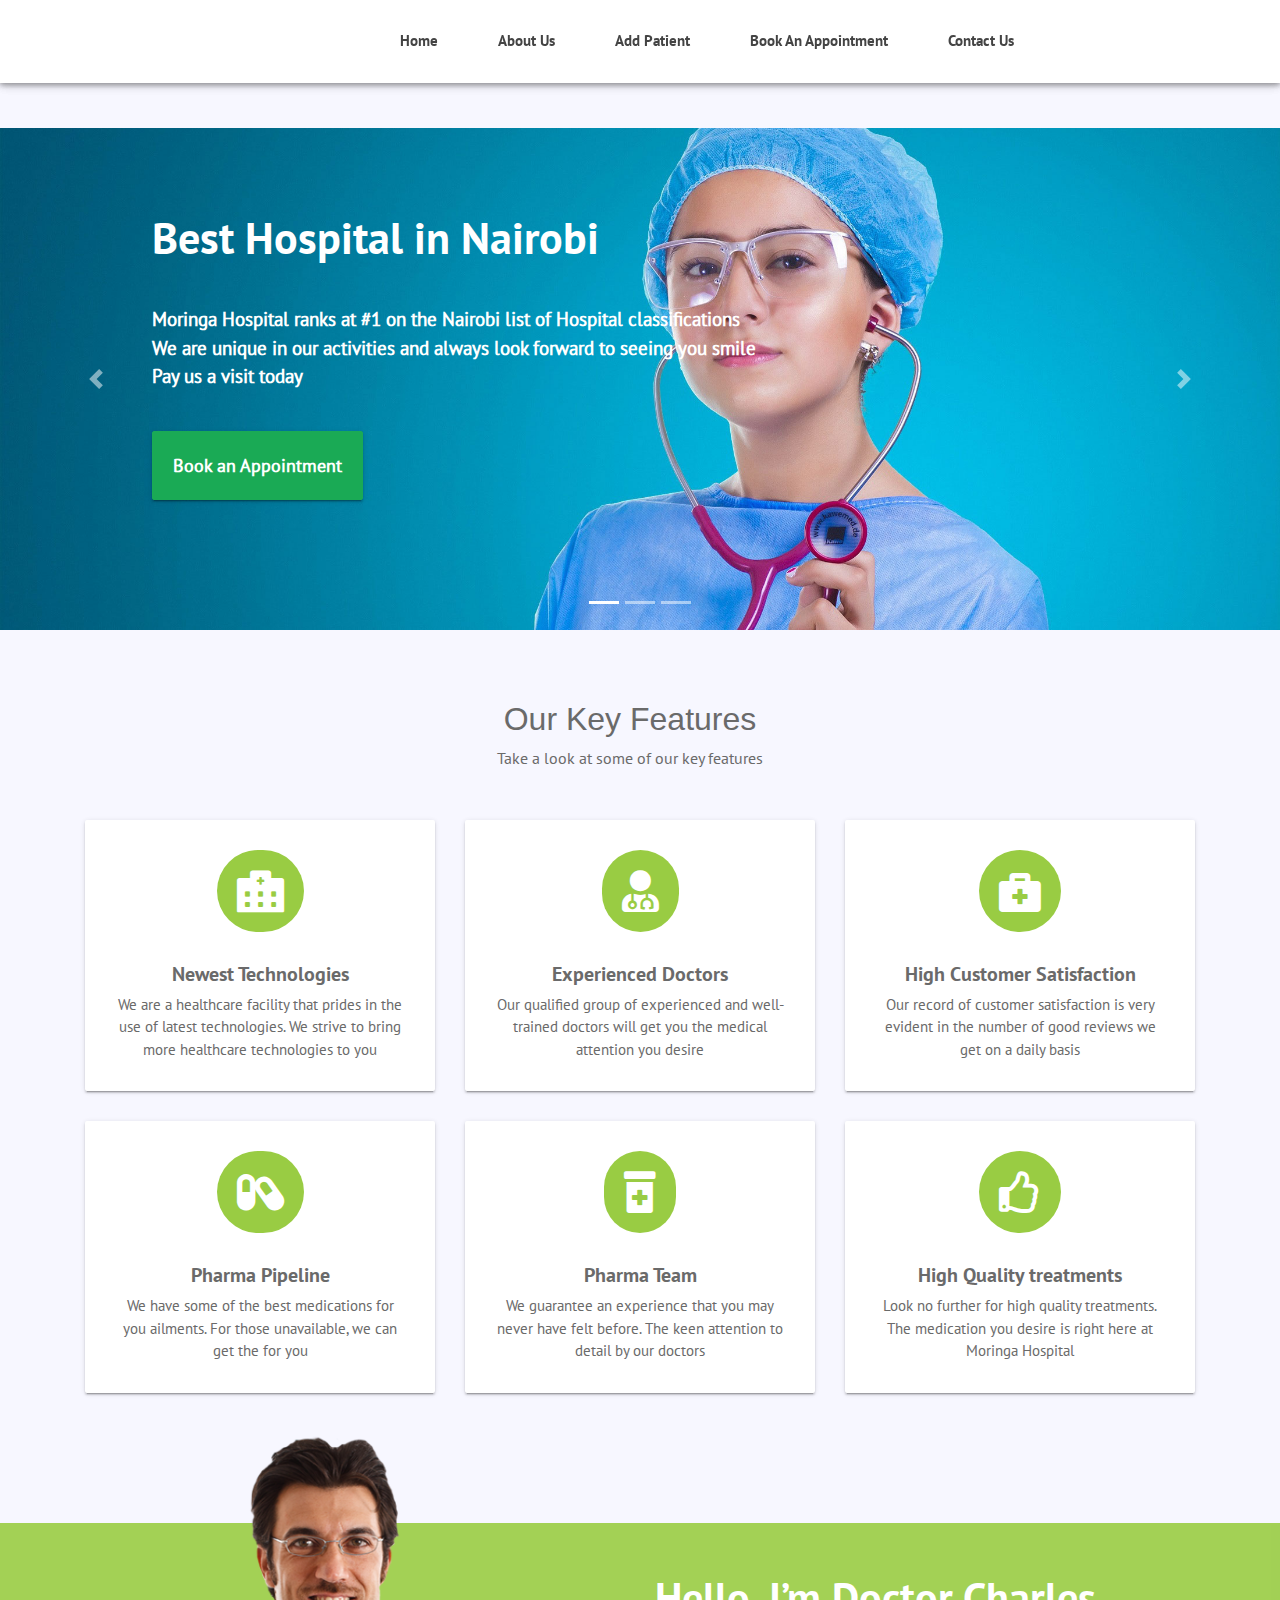
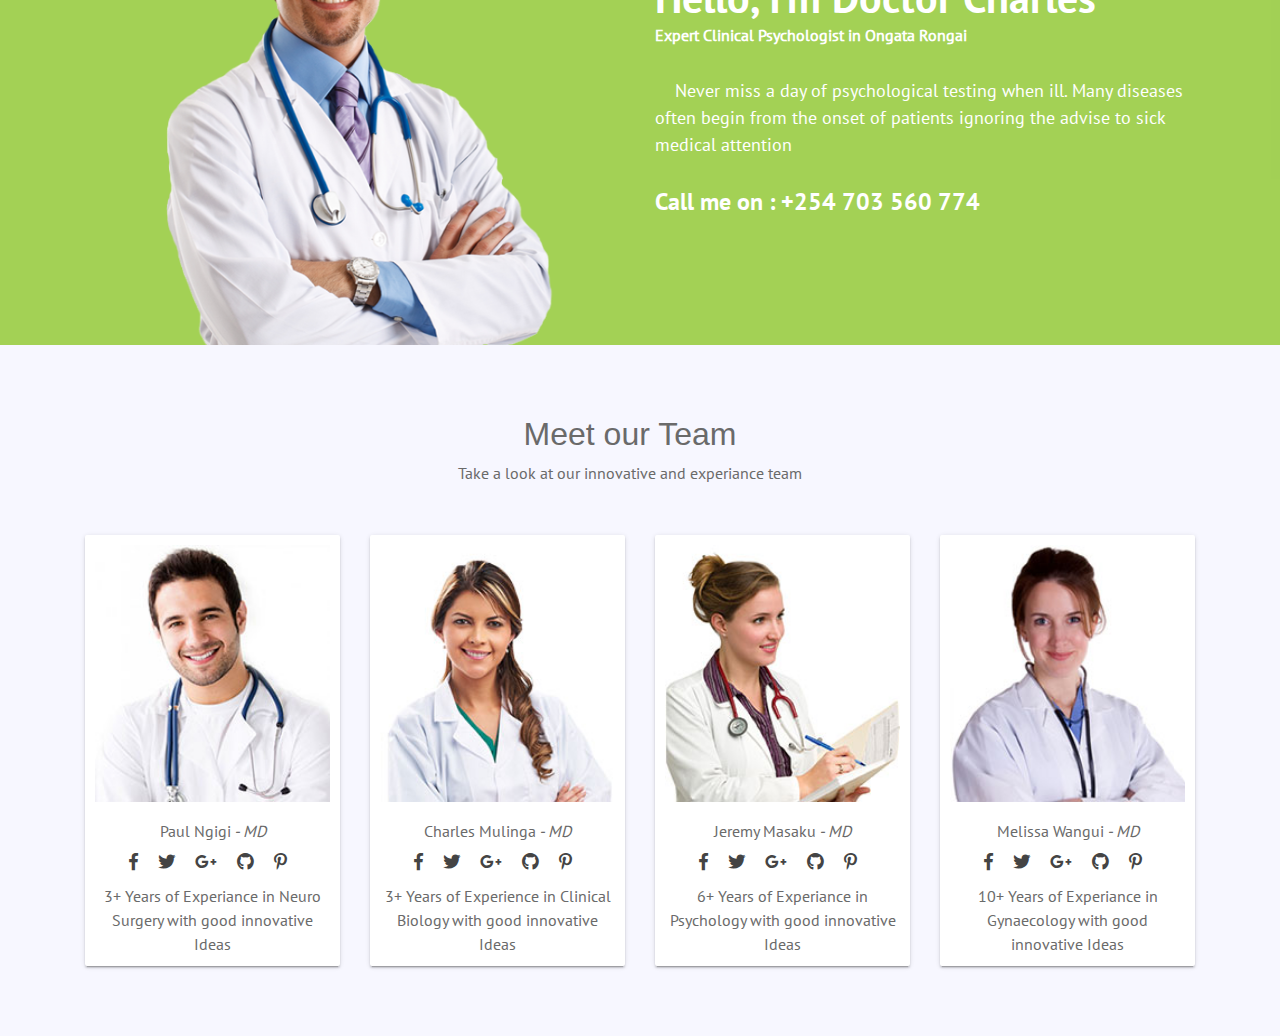
==== commit 7a05abff: "added changes to index file and the images file" ====
--- a/index.html
+++ b/index.html
@@ -4,7 +4,7 @@
 <head>
     <meta charset="utf-8">
     <meta name="viewport" content="width=device-width, initial-scale=1, shrink-to-fit=no">
-    <title> Dr. Suresh Eye Clininc & Opticals</title>
+    <title> Moringa National Hospital</title>
 
     <link rel="shortcut icon" href="assets/images/fav.jpg">
     <link rel="stylesheet" href="assets/css/bootstrap.min.css">
@@ -19,40 +19,21 @@
     <header>
         <div class="header-top">
             <div class="container">
-                <div class="row">
-                    <div class="col-lg-7 col-md-12 left-item">
-                        <ul>
-                            <li><i class="fas fa-envelope-square"></i> sales@smarteyeapps.com</li>
-                            <li><i class="fas fa-phone-square"></i> +123 987 887 765</li>
-                        </ul>
-                    </div>
-                    <div class="col-lg-5 d-none d-lg-block right-item">
-                        <ul>
-                            <li><a><i class="fab fa-github"></i></a></li>
-                            <li><a><i class="fab fa-google-plus-g"></i></a></li>
-                            <li> <a><i class="fab fa-pinterest-p"></i></a></li>
-                            <li><a><i class="fab fa-twitter"></i></a></li>
-                            <li> <a><i class="fab fa-facebook-f"></i></a></li>
-                        </ul>
-                    </div>
-                </div>
-
             </div>
         </div>
         <div id="nav-head" class="header-nav">
             <div class="container">
                 <div class="row">
                     <div class="col-md-3 col-sm-12 nav-img">
-                        <img src="assets/images/logo.jpg" alt="">
-                       <a data-toggle="collapse" data-target="#menu" href="#menu" ><i class="fas d-block d-md-none small-menu fa-bars"></i></a>
+                        <!--img src="assets/images/logo.png" alt=""-->
+                        <a data-toggle="collapse" data-target="#menu" href="#menu"><i class="fas d-block d-md-none small-menu fa-bars"></i></a>
                     </div>
                     <div id="menu" class="col-md-9 d-none d-md-block nav-item">
                         <ul>
                             <li><a href="index.html">Home</a></li>
                             <li><a href="about_us.html">About Us</a></li>
-                            <li><a href="services.html">Services</a></li>
-                            <li><a href="blog.html">Blog</a></li>
-                            <li><a href="gallery.html">Gallery</a></li>
+                            <li><a href="add-patient.html">Add Patient</a></li>
+                            <li><a href="book-appointment.html">Book An Appointment</a></li>
                             <li><a href="contact_us.html">Contact Us</a></li>
                         </ul>
                     </div>
@@ -78,30 +59,26 @@
                 <div class="carousel-item active">
                     <img class="d-block w-100" src="assets/images/slider/slider_1.jpg" alt="First slide">
                     <div class="carousel-caption d-none d-md-block">
-                        <h5 class="animated bounceInDown">Best Free Hospital Template</h5>
-                        <p class="animated bounceInLeft">Lorem ipsum dolor sit amet, consectetur adipiscing elit. Nullam justo neque,  <br>
-                        aliquet sit amet elementum vel, vehicula eget eros. Vivamus arcu metus, mattis <br>
-                         sed sagittis at, sagittis quis neque. Praesent.</p>
-                         
-                         <div class="row vbh">
-                             
-                             <div class="btn btn-success animated bounceInUp"> Book an Appointment </div>
-                         </div>
-                    </div>
-                </div>
-                
+                        <h5 class="animated bounceInDown">Best Hospital in Nairobi</h5>
+                        <p class="animated bounceInLeft">Moringa Hospital ranks at #1 on the Nairobi list of Hospital classifications <br> We are unique in our activities and always look forward to seeing you smile<br> Pay us a visit today</p>
+
+                        <div class="row vbh">
+
+                            <div class="btn btn-success animated bounceInUp" href="book-appointment.html"> Book an Appointment </div>
+                        </div>
+                    </div>
+                </div>
+
                 <div class="carousel-item">
                     <img class="d-block w-100" src="assets/images/slider/slider_3.jpg" alt="Third slide">
-                     <div class="carousel-caption vdg-cur d-none d-md-block">
+                    <div class="carousel-caption vdg-cur d-none d-md-block">
                         <h5 class="animated bounceInDown">Best Free Hospital Template</h5>
-                        <p class="animated bounceInLeft">Lorem ipsum dolor sit amet, consectetur adipiscing elit. Nullam justo neque,  <br>
-                        aliquet sit amet elementum vel, vehicula eget eros. Vivamus arcu metus, mattis <br>
-                         sed sagittis at, sagittis quis neque. Praesent.</p>
-                         
-                         <div class="row vbh">
-                             
-                             <div class="btn btn-success animated bounceInUp"> Book an Appointment </div>
-                         </div>
+                        <p class="animated bounceInLeft">Moringa Hospital ranks at #1 on the Nairobi list of Hospital classifications <br> We are unique in our activities and always look forward to seeing you smile<br> Pay us a visit today</p>>
+
+                        <div class="row vbh">
+
+                            <div class="btn btn-success animated bounceInUp" href="book-appointment.html"> Book an Appointment </div>
+                        </div>
                     </div>
                 </div>
                 <div class="carousel-item">
@@ -136,15 +113,15 @@
                     <div class="single-key">
                         <i class="fas fa-hospital-alt"></i>
                         <h5>Newest Technologies</h5>
-                        <p>Lorem ipsum dolor sit amet, consectetur adipiscing elit. Donec ut erat nec leo lobortis blandit.</p>
+                        <p>We are a healthcare facility that prides in the use of latest technologies. We strive to bring more healthcare technologies to you</p>
                     </div>
                 </div>
 
                 <div class="col-md-4 col-sm-6">
                     <div class="single-key">
                         <i class="fas fa-user-md"></i>
-                        <h5>Experianced Doctors</h5>
-                        <p>Lorem ipsum dolor sit amet, consectetur adipiscing elit. Donec ut erat nec leo lobortis blandit.</p>
+                        <h5>Experienced Doctors</h5>
+                        <p>Our qualified group of experienced and well-trained doctors will get you the medical attention you desire</p>
                     </div>
                 </div>
 
@@ -152,7 +129,7 @@
                     <div class="single-key">
                         <i class="fas fa-briefcase-medical"></i>
                         <h5>High Customer Satisfaction</h5>
-                        <p>Lorem ipsum dolor sit amet, consectetur adipiscing elit. Donec ut erat nec leo lobortis blandit.</p>
+                        <p>Our record of customer satisfaction is very evident in the number of good reviews we get on a daily basis</p>
                     </div>
                 </div>
 
@@ -160,7 +137,7 @@
                     <div class="single-key">
                         <i class="fas fa-capsules"></i>
                         <h5>Pharma Pipeline</h5>
-                        <p>Lorem ipsum dolor sit amet, consectetur adipiscing elit. Donec ut erat nec leo lobortis blandit.</p>
+                        <p>We have some of the best medications for you ailments. For those unavailable, we can get the for you</p>
                     </div>
                 </div>
 
@@ -168,7 +145,7 @@
                     <div class="single-key">
                         <i class="fas fa-prescription-bottle-alt"></i>
                         <h5>Pharma Team</h5>
-                        <p>Lorem ipsum dolor sit amet, consectetur adipiscing elit. Donec ut erat nec leo lobortis blandit.</p>
+                        <p>We guarantee an experience that you may never have felt before. The keen attention to detail by our doctors</p>
                     </div>
                 </div>
 
@@ -178,7 +155,7 @@
                     <div class="single-key">
                         <i class="far fa-thumbs-up"></i>
                         <h5>High Quality treatments</h5>
-                        <p>Lorem ipsum dolor sit amet, consectetur adipiscing elit. Donec ut erat nec leo lobortis blandit.</p>
+                        <p>Look no further for high quality treatments. The medication you desire is right here at Moringa Hospital</p>
                     </div>
                 </div>
             </div>
@@ -202,15 +179,15 @@
 
 
                     <div class="col-md-6 col-sm-12 doc-img">
-                        <img  src="assets/images/doctt.png" alt="">
+                        <img src="assets/images/doctt.png" alt="">
                     </div>
                     <div class="col-md-6 col-sm-12 doc-det">
-                        <h2>Hello, I’m Doctor Sanjay</h2>
-                        <span>Expert Clinical Psychologist in Manhattan</span>
-
-                        <p>Lorem Ipsum is simply text of the Lorem Ipsum is simply my text of the printing and Ipsum is simply text of the Ipsum is simply text of thetypesetting Ipsum is simply text of the stry simply dummy text of the printing and typesetting industry. Lorem Ipsum is simply text of the Lorem Ipsum is simply my text of </p>
-
-                        <h4>Call me on : +123 98 8887</h4>
+                        <h2>Hello, I’m Doctor Charles</h2>
+                        <span>Expert Clinical Psychologist in Ongata Rongai</span>
+
+                        <p>Never miss a day of psychological testing when ill. Many diseases often begin from the onset of patients ignoring the advise to sick medical attention </p>
+
+                        <h4>Call me on : +254 703 560 774</h4>
                     </div>
                 </div>
             </div>
@@ -235,7 +212,7 @@
                             <img class="teammempic" alt="" src="assets/images/team/team-memb1.jpg">
                         </div>
                         <div class="detfs">
-                            <p>Mark Frances<i> - MD</i></p>
+                            <p>Paul Ngigi<i> - MD</i></p>
                             <ul>
                                 <li><a href="#"><i class="fab fa-facebook-f fa-lg"></i></a></li>
                                 <li><a href="#"><i class="fab fa-twitter fa-lg"></i></a></li>
@@ -244,7 +221,7 @@
                                 <li><a href="#"><i class="fab fa-pinterest-p fa-lg"></i></a></li>
                             </ul>
                             <br>
-                            <p >3+ Years of Experiance in PHP with good innovative Ideas</p>
+                            <p>3+ Years of Experiance in Neuro Surgery with good innovative Ideas</p>
 
                         </div>
                     </div>
@@ -255,7 +232,7 @@
                             <img class="teammempic" alt="" src="assets/images/team/team-memb2.jpg">
                         </div>
                         <div class="detfs">
-                            <p>Mark Frances<i> - MD</i></p>
+                            <p>Charles Mulinga<i> - MD</i></p>
                             <ul>
                                 <li><a href="#"><i class="fab fa-facebook-f fa-lg"></i></a></li>
                                 <li><a href="#"><i class="fab fa-twitter fa-lg"></i></a></li>
@@ -263,8 +240,8 @@
                                 <li><a href="#"><i class="fab fa-github fa-lg"></i></a></li>
                                 <li><a href="#"><i class="fab fa-pinterest-p fa-lg"></i></a></li>
                             </ul>
-                             <br>
-                            <p >3+ Years of Experiance in PHP with good innovative Ideas</p>
+                            <br>
+                            <p>3+ Years of Experience in Clinical Biology with good innovative Ideas</p>
 
                         </div>
                     </div>
@@ -275,7 +252,7 @@
                             <img class="teammempic" alt="" src="assets/images/team/team-memb3.jpg">
                         </div>
                         <div class="detfs">
-                            <p>Mark Frances<i> - MD</i></p>
+                            <p>Jeremy Masaku<i> - MD</i></p>
                             <ul>
                                 <li><a href="#"><i class="fab fa-facebook-f fa-lg"></i></a></li>
                                 <li><a href="#"><i class="fab fa-twitter fa-lg"></i></a></li>
@@ -283,8 +260,8 @@
                                 <li><a href="#"><i class="fab fa-github fa-lg"></i></a></li>
                                 <li><a href="#"><i class="fab fa-pinterest-p fa-lg"></i></a></li>
                             </ul>
-                              <br>   
-                            <p >3+ Years of Experiance in PHP with good innovative Ideas</p>
+                            <br>
+                            <p>6+ Years of Experiance in Psychology with good innovative Ideas</p>
 
                         </div>
                     </div>
@@ -296,7 +273,7 @@
                             <img class="teammempic" alt="" src="assets/images/team/team-memb4.jpg">
                         </div>
                         <div class="detfs">
-                            <p>Mark Frances<i> - MD</i></p>
+                            <p>Melissa Wangui<i> - MD</i></p>
                             <ul>
                                 <li><a href="#"><i class="fab fa-facebook-f fa-lg"></i></a></li>
                                 <li><a href="#"><i class="fab fa-twitter fa-lg"></i></a></li>
@@ -304,8 +281,8 @@
                                 <li><a href="#"><i class="fab fa-github fa-lg"></i></a></li>
                                 <li><a href="#"><i class="fab fa-pinterest-p fa-lg"></i></a></li>
                             </ul>
-                             <br>   
-                            <p >3+ Years of Experiance in PHP with good innovative Ideas</p>
+                            <br>
+                            <p>10+ Years of Experiance in Gynaecology with good innovative Ideas</p>
 
                         </div>
                     </div>
@@ -314,124 +291,6 @@
         </div>
     </section>
 
-    <!-- ################# Our Blog Starts Here#######################--->
-
-    <section class="our-blog">
-         	<div class="container">
-         		<div class="row session-title">
-        			<h2> Our Blog </h2>
-        			<p>Take a look at what people say about US </p>
-        		</div>
-        		<div class="blog-row row">
-        			<div class="col-md-4 col-sm-6">
-        				<div class="single-blog">
-        					<figure>
-        						<img src="assets/images/blog/blog_01.jpg" alt="">
-        					</figure>
-        					<div class="blog-detail">
-        						<small>By Admin | August 10 2018</small>
-								<h4>Methods of Recuirtments</h4>
-								<p> Lorem ipsum dolor sit amet, consectetur adipiscing elit. Nullam justo neque, aliquet sit amet elementum vel, vehicula eget eros. Vivamus arcu metus, mattis sed sagittis at, sagittis quis neque. Praesent.</p>
-								<div class="link">
-									<a href="">Read more </a><i class="fas fa-long-arrow-alt-right"></i>
-								</div>
-        					</div>
-        					
-        					
-        				</div>
-        			</div>
-        			<div class="col-md-4 col-sm-6">
-        				<div class="single-blog">
-        					<figure>
-        						<img src="assets/images/blog/blog_02.jpg" alt="">
-        					</figure>
-        					<div class="blog-detail">
-        						<small>By Admin | August 10 2018</small>
-								<h4>Methods of Recuirtments</h4>
-								<p> Lorem ipsum dolor sit amet, consectetur adipiscing elit. Nullam justo neque, aliquet sit amet elementum vel, vehicula eget eros. Vivamus arcu metus, mattis sed sagittis at, sagittis quis neque. Praesent.</p>
-								<div class="link">
-									<a href="">Read more </a><i class="fas fa-long-arrow-alt-right"></i>
-								</div>
-        					</div>
-        					
-        					
-        				</div>
-        			</div>
-        			<div class="col-md-4 col-sm-6">
-        				<div class="single-blog">
-        					<figure>
-        						<img src="assets/images/blog/blog_03.jpg" alt="">
-        					</figure>
-        					<div class="blog-detail">
-        						<small>By Admin | August 10 2018</small>
-								<h4>Methods of Recuirtments</h4>
-								<p> Lorem ipsum dolor sit amet, consectetur adipiscing elit. Nullam justo neque, aliquet sit amet elementum vel, vehicula eget eros. Vivamus arcu metus, mattis sed sagittis at, sagittis quis neque. Praesent.</p>
-								<div class="link">
-									<a href="">Read more </a><i class="fas fa-long-arrow-alt-right"></i>
-								</div>
-        					</div>
-        					
-        					
-        				</div>
-        			</div>
-        		</div>
-         	</div>
-         </section>
-
-    <!-- ################# Footer Starts Here#######################--->
-
-
-    <footer class="footer">
-        <div class="container">
-            <div class="row">
-                <div class="col-md-4 col-sm-12">
-                    <h2>About Us</h2>
-                    <p>
-                        Smart Eye is a leading provider of information technology, consulting, and business process services. Our dedicated employees offer strategic insights, technological expertise and industry experience.
-                    </p>
-                    <p>We focus on technologies that promise to reduce costs, streamline processes and speed time-to-market, Backed by our strong quality processes and rich experience managing global... </p>
-                </div>
-                <div class="col-md-4 col-sm-12">
-                    <h2>Useful Links</h2>
-                    <ul class="list-unstyled link-list">
-                        <li><a ui-sref="about" href="#/about">About us</a><i class="fa fa-angle-right"></i></li>
-                        <li><a ui-sref="portfolio" href="#/portfolio">Portfolio</a><i class="fa fa-angle-right"></i></li>
-                        <li><a ui-sref="products" href="#/products">Latest jobs</a><i class="fa fa-angle-right"></i></li>
-                        <li><a ui-sref="gallery" href="#/gallery">Gallery</a><i class="fa fa-angle-right"></i></li>
-                        <li><a ui-sref="contact" href="#/contact">Contact us</a><i class="fa fa-angle-right"></i></li>
-                    </ul>
-                </div>
-                <div class="col-md-4 col-sm-12 map-img">
-                    <h2>Contact Us</h2>
-                    <address class="md-margin-bottom-40">
-                        BlueDart <br>
-                        Marthandam (K.K District) <br>
-                        Tamil Nadu, IND <br>
-                        Phone: +91 9159669599 <br>
-                        Email: <a href="mailto:info@anybiz.com" class="">info@bluedart.in</a><br>
-                        Web: <a href="smart-eye.html" class="">www.bluedart.in</a>
-                    </address>
-
-                </div>
-            </div>
-        </div>
-        
-
-    </footer>
-    <div class="copy">
-            <div class="container">
-                <a href="https://www.smarteyeapps.com/">2015 &copy; All Rights Reserved | Designed and Developed by Smarteyeapps</a>
-                
-                <span>
-                <a><i class="fab fa-github"></i></a>
-                <a><i class="fab fa-google-plus-g"></i></a>
-                <a><i class="fab fa-pinterest-p"></i></a>
-                <a><i class="fab fa-twitter"></i></a>
-                <a><i class="fab fa-facebook-f"></i></a>
-        </span>
-            </div>
-
-        </div>
 
 </body>
 
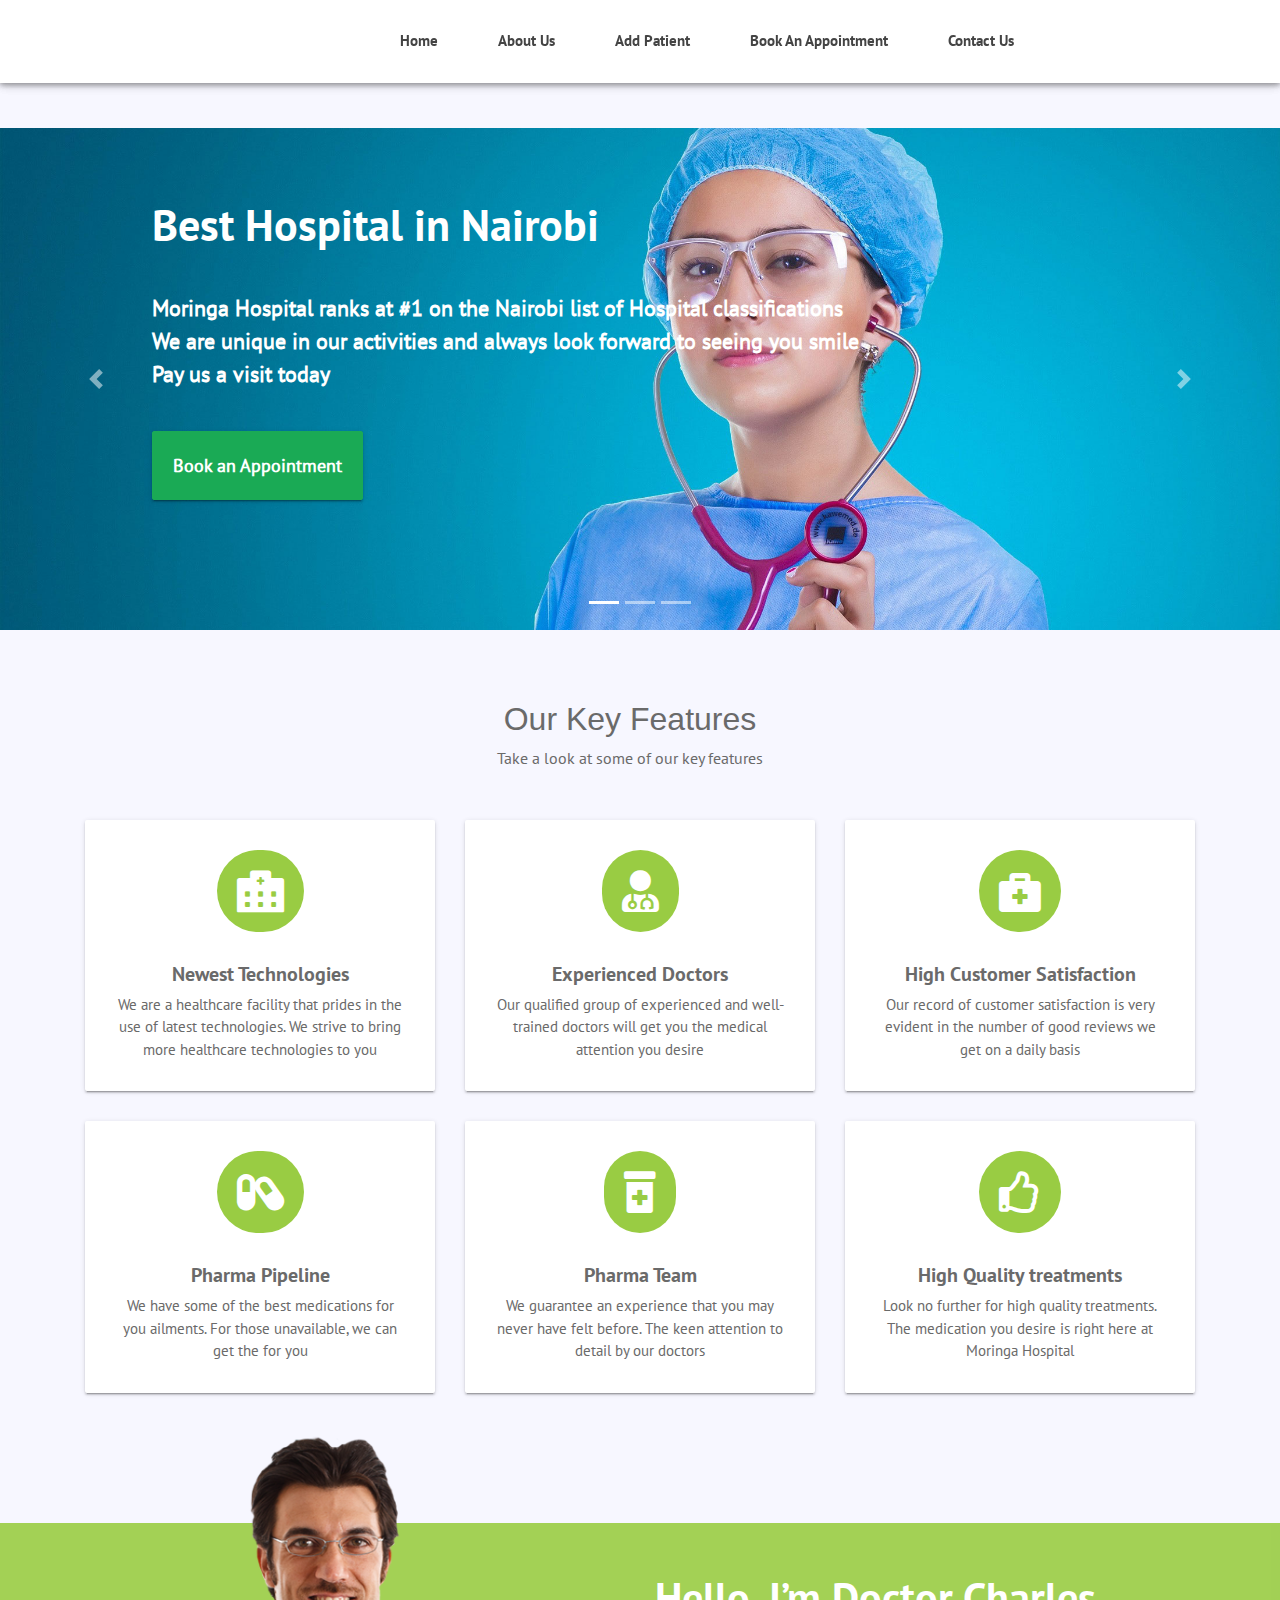
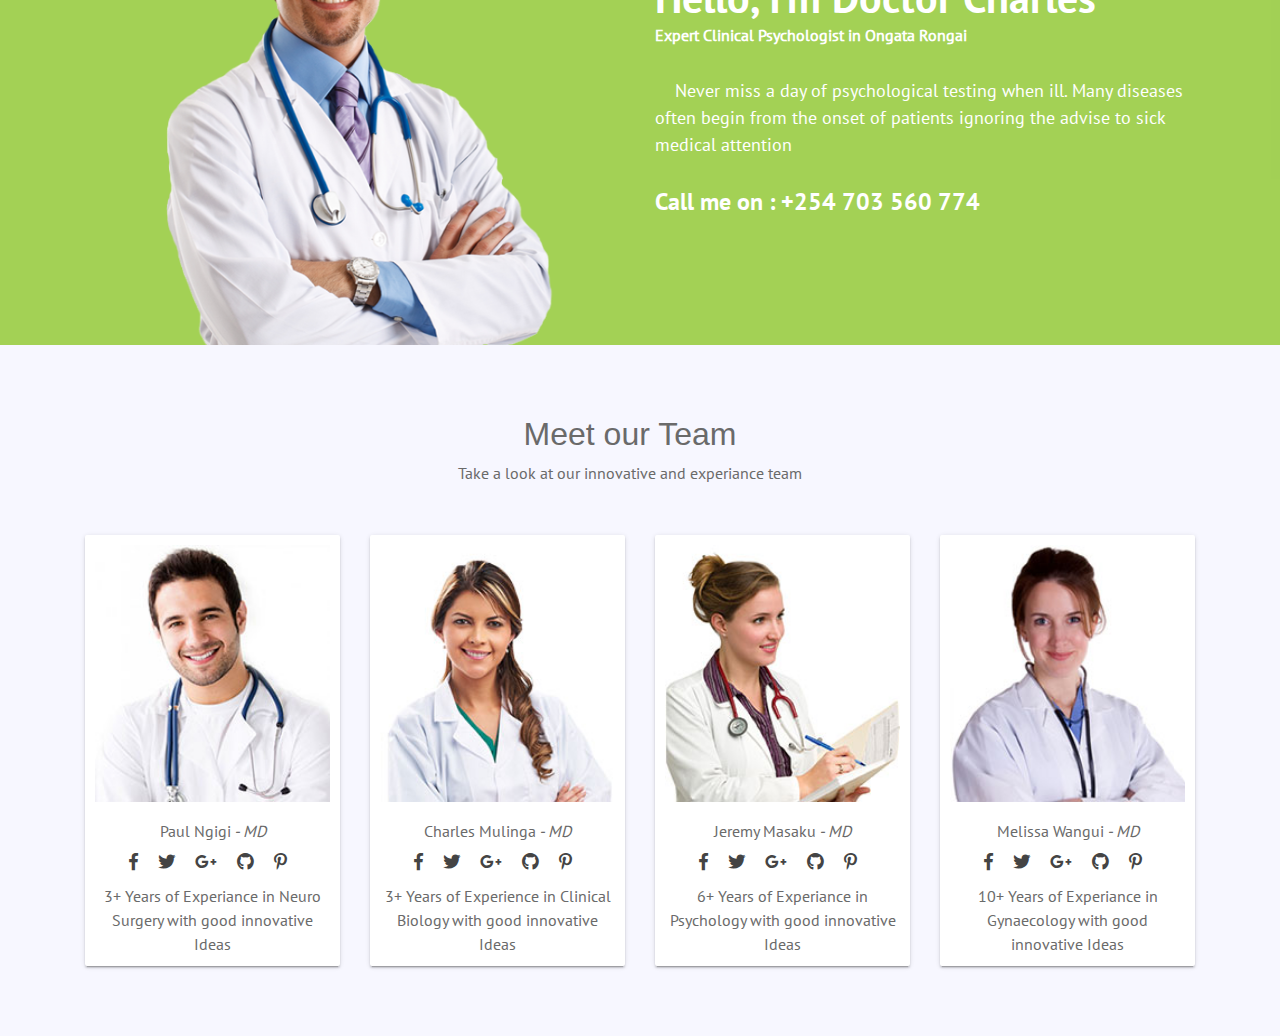
==== commit 57cb05af: "Made changes to some files" ====
--- a/index.html
+++ b/index.html
@@ -25,7 +25,7 @@
             <div class="container">
                 <div class="row">
                     <div class="col-md-3 col-sm-12 nav-img">
-                        <!--img src="assets/images/logo.png" alt=""-->
+                        <!--img src="assets/images/moringa.png" alt=""-->
                         <a data-toggle="collapse" data-target="#menu" href="#menu"><i class="fas d-block d-md-none small-menu fa-bars"></i></a>
                     </div>
                     <div id="menu" class="col-md-9 d-none d-md-block nav-item">
@@ -64,7 +64,7 @@
 
                         <div class="row vbh">
 
-                            <div class="btn btn-success animated bounceInUp" href="book-appointment.html"> Book an Appointment </div>
+                            <a class="btn btn-success animated bounceInUp" href="book-appointment.html"> Book an Appointment </a>
                         </div>
                     </div>
                 </div>
@@ -72,17 +72,26 @@
                 <div class="carousel-item">
                     <img class="d-block w-100" src="assets/images/slider/slider_3.jpg" alt="Third slide">
                     <div class="carousel-caption vdg-cur d-none d-md-block">
-                        <h5 class="animated bounceInDown">Best Free Hospital Template</h5>
-                        <p class="animated bounceInLeft">Moringa Hospital ranks at #1 on the Nairobi list of Hospital classifications <br> We are unique in our activities and always look forward to seeing you smile<br> Pay us a visit today</p>>
+                        <h5 class="animated bounceInDown">ISO 9001: 2015 Certified in Healthcare</h5>
+                        <p class="animated bounceInLeft">Moringa Hospital is ISO certified to offer you the best healthcare experience <br> We guarantee first class services to all our clients<br> You should Try us</p>
 
                         <div class="row vbh">
 
-                            <div class="btn btn-success animated bounceInUp" href="book-appointment.html"> Book an Appointment </div>
+                            <a class="btn btn-success" href="book-appointment.html"> Book an Appointment </a>
                         </div>
                     </div>
                 </div>
                 <div class="carousel-item">
                     <img class="d-block w-100" src="assets/images/slider/slider_2.jpg" alt="Second slide">
+                    <div class="carousel-caption d-none d-md-block">
+                        <h3 class="animated bounceInDown">We Do Homecare Services</h3>
+                        <h4 class="animated bounceInLeft">Worried about getting to the hospital on time? You don't have a nurse around? <br> Worry no more. Moringa Hospital will come to you<br> We promise healthcare at your doorstep</h4>
+
+                        <div class="row vbh">
+
+                            <a class="btn btn-success animated bounceInUp" href="book-appointment.html"> Book an Appointment </a>
+                        </div>
+                    </div>
                 </div>
             </div>
             <a class="carousel-control-prev" href="#carouselExampleIndicators" role="button" data-slide="prev">
--- a/assets/css/style.css
+++ b/assets/css/style.css
@@ -6,510 +6,801 @@
 coder name:Prabin Raja
 Description: This Template is created for web template
 ======================================================================= */
+
+
 /* ===================================== Import Less ================================== */
+
 @font-face {
-  font-family: 'mouse-300';
-  src: url("../fonts/PT_Sans-Web-Regular.ttf") format("truetype"); }
+    font-family: 'mouse-300';
+    src: url("../fonts/PT_Sans-Web-Regular.ttf") format("truetype");
+}
+
 @font-face {
-  font-family: 'mouse-500';
-  src: url("../fonts/PT_Sans-Web-Bold.ttf") format("truetype"); }
+    font-family: 'mouse-500';
+    src: url("../fonts/PT_Sans-Web-Bold.ttf") format("truetype");
+}
+
+
 /* ===================================== Basic CSS ================================== */
+
 * {
-  margin: 0px;
-  padding: 0px;
-  list-style: none; }
+    margin: 0px;
+    padding: 0px;
+    list-style: none;
+}
 
 img {
-  max-width: 100%; }
+    max-width: 100%;
+}
 
 a {
-  text-decoration: none;
-  outline: none;
-  color: #444; }
+    text-decoration: none;
+    outline: none;
+    color: #444;
+}
 
 a:hover {
-  color: #444; }
+    color: #444;
+}
 
 ul {
-  margin-bottom: 0;
-  padding-left: 0; }
+    margin-bottom: 0;
+    padding-left: 0;
+}
 
 a:hover,
 a:focus,
 input,
 textarea {
-  text-decoration: none;
-  outline: none; }
+    text-decoration: none;
+    outline: none;
+}
 
 .center {
-  text-align: center; }
+    text-align: center;
+}
 
 .left {
-  text-align: left; }
+    text-align: left;
+}
 
 .right {
-  text-align: right; }
+    text-align: right;
+}
 
 .cp {
-  cursor: pointer; }
-
-html, body {
-  height: 100%; }
+    cursor: pointer;
+}
+
+html,
+body {
+    height: 100%;
+}
 
 p {
-  margin-bottom: 0px;
-  width: 100%; }
+    margin-bottom: 0px;
+    width: 100%;
+}
 
 .no-padding {
-  padding: 0px; }
+    padding: 0px;
+}
 
 .no-margin {
-  margin: 0px; }
+    margin: 0px;
+}
 
 .hid {
-  display: none; }
+    display: none;
+}
 
 .top-mar {
-  margin-top: 15px; }
+    margin-top: 15px;
+}
 
 .h-100 {
-  height: 100%; }
+    height: 100%;
+}
 
 ::placeholder {
-  color: #747f8a !important;
-  font-size: 13px;
-  opacity: .5 !important; }
+    color: #747f8a !important;
+    font-size: 13px;
+    opacity: .5 !important;
+}
 
 .container-fluid {
-  padding: 0px; }
-
-h1, h2, h3, h4, h5, h6 {
-  font-family: "mouse-500", Arial, Helvetica, sans-serif; }
+    padding: 0px;
+}
+
+h1 {
+    font-family: "mouse-500", Arial, Helvetica, sans-serif;
+    text-align: center;
+}
+
+h2,
+h3,
+h4,
+h5,
+h6 {
+    font-family: "mouse-500", Arial, Helvetica, sans-serif;
+}
 
 strong {
-  font-family: "mouse-500", Arial, Helvetica, sans-serif; }
+    font-family: "mouse-500", Arial, Helvetica, sans-serif;
+}
 
 body {
-  background-color: #f7f7ff !important;
-  font-family: "mouse-300", Arial, Helvetica, sans-serif;
-  color: #6A6A6A; }
+    background-color: #f7f7ff !important;
+    font-family: "mouse-300", Arial, Helvetica, sans-serif;
+    color: #6A6A6A;
+}
 
 .session-title {
-  padding: 30px;
-  margin: 0px; }
-  .session-title h2 {
-    width: 100%;
-    text-align: center; }
-  .session-title p {
+    padding: 30px;
+    margin: 0px;
+}
+
+.session-title h2 {
+    width: 100%;
+    text-align: center;
+}
+
+.session-title p {
     max-width: 850px;
     text-align: center;
     float: none;
-    margin: auto; }
-  .session-title span {
+    margin: auto;
+}
+
+.session-title span {
     float: right;
-    font-style: italic; }
+    font-style: italic;
+}
 
 .inner-title {
-  padding: 20px;
-  padding-left: 0px;
-  margin-bottom: 30px; }
-  .inner-title h2 {
+    padding: 20px;
+    padding-left: 0px;
+    margin-bottom: 30px;
+}
+
+.inner-title h2 {
     width: 100%;
     text-align: center;
     font-size: 2rem;
-    font-family: "slab", Arial, Helvetica, sans-serif; }
-  .inner-title p {
-    width: 100%;
-    text-align: center; }
+    font-family: "slab", Arial, Helvetica, sans-serif;
+}
+
+.inner-title p {
+    width: 100%;
+    text-align: center;
+}
 
 .btn-success {
-  background-color: #1aaa55;
-  border-color: #1aaa55; }
-  .btn-success:hover {
-    background-color: #1aaa55 !important;
-    border-color: #1aaa55 !important; }
-  .btn-success:active {
-    background-color: #1aaa55 !important;
-    border-color: #1aaa55 !important; }
-  .btn-success:focus {
+    background-color: #1aaa55;
+    border-color: #1aaa55;
+}
+
+.btn-success:hover {
     background-color: #1aaa55 !important;
     border-color: #1aaa55 !important;
-    box-shadow: none !important; }
+}
+
+.btn-success:active {
+    background-color: #1aaa55 !important;
+    border-color: #1aaa55 !important;
+}
+
+.btn-success:focus {
+    background-color: #1aaa55 !important;
+    border-color: #1aaa55 !important;
+    box-shadow: none !important;
+}
 
 .btn-info {
-  background-color: #00a8df;
-  border-color: #00a8df; }
-  .btn-info:hover {
-    background-color: #00a8df !important;
-    border-color: #00a8df !important; }
-  .btn-info:active {
-    background-color: #00a8df !important;
-    border-color: #00a8df !important; }
-  .btn-info:focus {
+    background-color: #00a8df;
+    border-color: #00a8df;
+}
+
+.btn-info:hover {
     background-color: #00a8df !important;
     border-color: #00a8df !important;
-    box-shadow: none !important; }
+}
+
+.btn-info:active {
+    background-color: #00a8df !important;
+    border-color: #00a8df !important;
+}
+
+.btn-info:focus {
+    background-color: #00a8df !important;
+    border-color: #00a8df !important;
+    box-shadow: none !important;
+}
 
 .btn {
-  box-shadow: 0 3px 1px -2px rgba(0, 0, 0, 0.2), 0 2px 2px 0 rgba(0, 0, 0, 0.14), 0 1px 5px 0 rgba(0, 0, 0, 0.12);
-  border-radius: 2px; }
+    box-shadow: 0 3px 1px -2px rgba(0, 0, 0, 0.2), 0 2px 2px 0 rgba(0, 0, 0, 0.14), 0 1px 5px 0 rgba(0, 0, 0, 0.12);
+    border-radius: 2px;
+}
 
 .form-control:focus {
-  box-shadow: none !important;
-  border: 2px solid  #00a8df; }
+    box-shadow: none !important;
+    border: 2px solid #00a8df;
+}
 
 .btn-light {
-  background-color: #FFF;
-  color: #3F3F3F; }
+    background-color: #FFF;
+    color: #3F3F3F;
+}
 
 @media screen and (max-width: 1199px) {
-  .container {
-    max-width: 100%; } }
+    .container {
+        max-width: 100%;
+    }
+}
+
 .collapse.show {
-  display: block !important; }
+    display: block !important;
+}
 
 .form-control:focus {
-  box-shadow: none;
-  border: 2px solid #0d7a40 !important; }
+    box-shadow: none;
+    border: 2px solid #0d7a40 !important;
+}
 
 .form-control {
-  background-color: #F8F8F8;
-  margin-bottom: 20px; }
-  .form-control:focus {
-    background-color: #FFF;
-    border-color: #CCC; }
+    background-color: #F8F8F8;
+    margin-bottom: 20px;
+}
+
+.form-control:focus {
+    background-color: #FFF;
+    border-color: #CCC;
+}
+
 
 /* ===================================== Header CSS ================================== */
+
 header {
-  box-shadow: 0 2px 5px 0 rgba(0, 0, 0, 0.16), 0 2px 10px 0 rgba(0, 0, 0, 0.12);
-  position: absolute;
-  width: 100%;
-  z-index: 999;
-  background-color: #FFF; }
-  header .header-top {
-    background-color: #99cc43; }
-    header .header-top .left-item ul li {
-      float: left;
-      color: #FFF;
-      padding: 10px; }
-    header .header-top .right-item ul {
-      float: right; }
-      header .header-top .right-item ul li {
-        float: left;
-        color: #FFF;
-        padding: 10px; }
-  header .header-nav .nav-item ul li {
+    box-shadow: 0 2px 5px 0 rgba(0, 0, 0, 0.16), 0 2px 10px 0 rgba(0, 0, 0, 0.12);
+    position: absolute;
+    width: 100%;
+    z-index: 999;
+    background-color: #FFF;
+}
+
+header .header-top {
+    background-color: #99cc43;
+}
+
+header .header-top .left-item ul li {
+    float: left;
+    color: #FFF;
+    padding: 10px;
+}
+
+header .header-top .right-item ul {
+    float: right;
+}
+
+header .header-top .right-item ul li {
+    float: left;
+    color: #FFF;
+    padding: 10px;
+}
+
+header .header-nav .nav-item ul li {
     float: left;
     font-family: "mouse-500", Arial, Helvetica, sans-serif;
     font-size: 15px;
-    padding: 30px; }
-    @media screen and (max-width: 916px) {
-      header .header-nav .nav-item ul li {
-        padding: 30px 20px; } }
-    @media screen and (max-width: 767px) {
-      header .header-nav .nav-item ul li {
+    padding: 30px;
+}
+
+@media screen and (max-width: 916px) {
+    header .header-nav .nav-item ul li {
+        padding: 30px 20px;
+    }
+}
+
+@media screen and (max-width: 767px) {
+    header .header-nav .nav-item ul li {
         float: none;
         padding: 14px;
-        border-top: 1px solid #CCC; } }
-  header .header-nav .nav-img img {
+        border-top: 1px solid #CCC;
+    }
+}
+
+header .header-nav .nav-img img {
     width: 200px;
-    padding: 10px; }
-  header .scroll-to-fixed-fixed {
-    background-color: #FFF;
-    box-shadow: 0 2px 5px 0 rgba(0, 0, 0, 0.16), 0 2px 10px 0 rgba(0, 0, 0, 0.12); }
+    padding: 10px;
+}
+
+header .scroll-to-fixed-fixed {
+    background-color: #FFF;
+    box-shadow: 0 2px 5px 0 rgba(0, 0, 0, 0.16), 0 2px 10px 0 rgba(0, 0, 0, 0.12);
+}
 
 .small-menu {
-  float: right;
-  color: #99cc43;
-  font-size: 32px;
-  margin-top: 23px;
-  margin-right: 12px; }
+    float: right;
+    color: #99cc43;
+    font-size: 32px;
+    margin-top: 23px;
+    margin-right: 12px;
+}
+
 
 /* ===================================== Slider CSS ================================== */
+
 .slider-detail {
-  padding-top: 128px; }
-  .slider-detail .carousel-caption {
+    padding-top: 128px;
+}
+
+.slider-detail .carousel-caption {
     text-align: left;
-    bottom: 110px; }
-    .slider-detail .carousel-caption h5 {
-      font-size: 44px;
-      margin-left: -40px; }
-    .slider-detail .carousel-caption p {
-      margin-left: -40px;
-      font-weight: 600;
-      margin-top: 40px;
-      font-size: 19px; }
-  .slider-detail .vbh {
-    margin-left: -40px; }
-    .slider-detail .vbh .btn {
-      padding: 20px;
-      margin-top: 40px;
-      font-weight: 600;
-      font-size: 18px; }
-  .slider-detail .vdg-cur {
-    color: #1aaa55; }
+    bottom: 110px;
+}
+
+.slider-detail .carousel-caption h5 {
+    font-size: 44px;
+    margin-left: -40px;
+}
+
+.slider-detail .carousel-caption p {
+    margin-left: -40px;
+    font-weight: 600;
+    margin-top: 40px;
+    font-size: 22px;
+}
+
+.slider-detail .carousel-caption h4 {
+    margin-left: -40px;
+    font-weight: 600;
+    color: black !important;
+    margin-top: 40px;
+    font-size: 22px;
+}
+
+.slider-detail .carousel-caption h3 {
+    margin-left: -40px;
+    font-weight: 600;
+    color: black !important;
+    margin-top: 40px;
+    font-size: 44px;
+}
+
+.slider-detail .vbh {
+    margin-left: -40px;
+}
+
+.slider-detail .vbh .btn {
+    padding: 20px;
+    margin-top: 40px;
+    font-weight: 600;
+    font-size: 18px;
+}
+
+.slider-detail .vdg-cur {
+    color: #1aaa55;
+}
+
 
 /* ===================================== Key Features CSS ================================== */
+
 .key-features {
-  padding: 50px; }
-  @media screen and (max-width: 940px) {
+    padding: 50px;
+}
+
+@media screen and (max-width: 940px) {
     .key-features {
-      padding: 30px 10px; } }
-  .key-features .single-key {
+        padding: 30px 10px;
+    }
+}
+
+.key-features .single-key {
     background-color: #FFF;
     box-shadow: 0 3px 1px -2px rgba(0, 0, 0, 0.2), 0 2px 2px 0 rgba(0, 0, 0, 0.14), 0 1px 5px 0 rgba(0, 0, 0, 0.12);
     border-radius: 2px;
     margin-bottom: 30px;
     text-align: center;
-    padding: 30px; }
-    .key-features .single-key i {
-      background-color: #99cc43;
-      padding: 20px;
-      font-size: 42px;
-      color: #FFF;
-      margin-bottom: 30px;
-      border-radius: 50px; }
-    .key-features .single-key:hover {
-      box-shadow: 0 2px 5px 0 rgba(0, 0, 0, 0.16), 0 2px 10px 0 rgba(0, 0, 0, 0.12); }
-    .key-features .single-key p {
-      font-family: "mouse-300", Arial, Helvetica, sans-serif;
-      font-size: 15px; }
+    padding: 30px;
+}
+
+.key-features .single-key i {
+    background-color: #99cc43;
+    padding: 20px;
+    font-size: 42px;
+    color: #FFF;
+    margin-bottom: 30px;
+    border-radius: 50px;
+}
+
+.key-features .single-key:hover {
+    box-shadow: 0 2px 5px 0 rgba(0, 0, 0, 0.16), 0 2px 10px 0 rgba(0, 0, 0, 0.12);
+}
+
+.key-features .single-key p {
+    font-family: "mouse-300", Arial, Helvetica, sans-serif;
+    font-size: 15px;
+}
+
 
 /* ===================================== Doctor Say CSS ================================== */
+
 .doctor-message {
-  margin-top: 50px;
-  background-image: url("../images/slider/slider_2.jpg");
-  background-attachment: fixed;
-  background-size: cover; }
-  .doctor-message .inner-lay {
+    margin-top: 50px;
+    background-image: url("../images/slider/slider_2.jpg");
+    background-attachment: fixed;
+    background-size: cover;
+}
+
+.doctor-message .inner-lay {
     background-color: rgba(153, 204, 67, 0.9);
     padding: 50px;
     padding-bottom: 0px;
-    color: #FFF; }
-    @media screen and (max-width: 940px) {
-      .doctor-message .inner-lay {
-        padding: 30px 10px; } }
-  .doctor-message .doc-img {
-    text-align: center; }
-    .doctor-message .doc-img img {
-      width: 400px;
-      margin-top: -140px; }
-  .doctor-message .doc-det h2 {
+    color: #FFF;
+}
+
+@media screen and (max-width: 940px) {
+    .doctor-message .inner-lay {
+        padding: 30px 10px;
+    }
+}
+
+.doctor-message .doc-img {
+    text-align: center;
+}
+
+.doctor-message .doc-img img {
+    width: 400px;
+    margin-top: -140px;
+}
+
+.doctor-message .doc-det h2 {
     font-size: 42px;
-    margin-bottom: 0px; }
-  .doctor-message .doc-det span {
+    margin-bottom: 0px;
+}
+
+.doctor-message .doc-det span {
     font-weight: 600;
-    margin-top: -5px; }
-  .doctor-message .doc-det p {
+    margin-top: -5px;
+}
+
+.doctor-message .doc-det p {
     margin-top: 30px;
     font-size: 18px;
-    text-indent: 20px; }
-  .doctor-message .doc-det h4 {
-    margin-top: 30px; }
+    text-indent: 20px;
+}
+
+.doctor-message .doc-det h4 {
+    margin-top: 30px;
+}
+
 
 /* ===================================== Our Team CSS ================================== */
+
 .our-team {
-  padding: 50px; }
-  @media screen and (max-width: 940px) {
+    padding: 50px;
+}
+
+@media screen and (max-width: 940px) {
     .our-team {
-      padding: 30px 10px; } }
-  .our-team .user-card {
+        padding: 30px 10px;
+    }
+}
+
+.our-team .user-card {
     background-color: #FFF;
     padding: 10px;
     box-shadow: 0 3px 1px -2px rgba(0, 0, 0, 0.2), 0 2px 2px 0 rgba(0, 0, 0, 0.14), 0 1px 5px 0 rgba(0, 0, 0, 0.12);
     border-radius: 2px;
-    margin-bottom: 20px; }
-    .our-team .user-card img {
-      width: 100%; }
-    .our-team .user-card .detfs {
-      text-align: center; }
-      .our-team .user-card .detfs ul {
-        margin-left: 10%;
-        width: 100%; }
-        .our-team .user-card .detfs ul li {
-          float: left;
-          padding: 10px;
-          font-size: 13px; }
-      .our-team .user-card .detfs p {
-        margin-top: 17px; }
+    margin-bottom: 20px;
+}
+
+.our-team .user-card img {
+    width: 100%;
+}
+
+.our-team .user-card .detfs {
+    text-align: center;
+}
+
+.our-team .user-card .detfs ul {
+    margin-left: 10%;
+    width: 100%;
+}
+
+.our-team .user-card .detfs ul li {
+    float: left;
+    padding: 10px;
+    font-size: 13px;
+}
+
+.our-team .user-card .detfs p {
+    margin-top: 17px;
+}
+
 
 /* ===================================== Our Blog CSS ================================== */
+
 .our-blog {
-  background-color: #FDFDFD;
-  padding: 40px; }
-  @media screen and (max-width: 967px) {
+    background-color: #FDFDFD;
+    padding: 40px;
+}
+
+@media screen and (max-width: 967px) {
     .our-blog {
-      padding: 30px 0px; } }
-  .our-blog .single-blog {
+        padding: 30px 0px;
+    }
+}
+
+.our-blog .single-blog {
     margin-bottom: 20px;
     background-color: #FFF;
-    box-shadow: 0 2px 6px 0 rgba(218, 218, 253, 0.65), 0 2px 6px 0 rgba(206, 206, 238, 0.54); }
-    .our-blog .single-blog figure {
-      margin-bottom: 5px; }
-    .our-blog .single-blog .blog-detail {
-      padding: 15px; }
-    .our-blog .single-blog small {
-      color: #FFFFFF;
-      font-size: 12px; }
-    .our-blog .single-blog h4 {
-      font-size: 1.2rem;
-      margin-bottom: 10px; }
-    .our-blog .single-blog p {
-      text-align: justify;
-      text-indent: 20px; }
-    .our-blog .single-blog .link a {
-      font-size: 12px;
-      color: #FFFFFF; }
-    .our-blog .single-blog .link i {
-      padding-top: 6px;
-      margin-left: 5px;
-      color: #FFFFFF; }
+    box-shadow: 0 2px 6px 0 rgba(218, 218, 253, 0.65), 0 2px 6px 0 rgba(206, 206, 238, 0.54);
+}
+
+.our-blog .single-blog figure {
+    margin-bottom: 5px;
+}
+
+.our-blog .single-blog .blog-detail {
+    padding: 15px;
+}
+
+.our-blog .single-blog small {
+    color: #FFFFFF;
+    font-size: 12px;
+}
+
+.our-blog .single-blog h4 {
+    font-size: 1.2rem;
+    margin-bottom: 10px;
+}
+
+.our-blog .single-blog p {
+    text-align: justify;
+    text-indent: 20px;
+}
+
+.our-blog .single-blog .link a {
+    font-size: 12px;
+    color: #FFFFFF;
+}
+
+.our-blog .single-blog .link i {
+    padding-top: 6px;
+    margin-left: 5px;
+    color: #FFFFFF;
+}
+
 
 /* ===================================== Fooer CSS ================================== */
+
 .footer {
-  padding: 50px;
-  padding-bottom: 0px;
-  background-color: #444;
-  color: #FFF; }
-  @media screen and (max-width: 940px) {
+    padding: 50px;
+    padding-bottom: 0px;
+    background-color: #444;
+    color: #FFF;
+}
+
+@media screen and (max-width: 940px) {
     .footer {
-      padding: 30px 10px; } }
-  .footer h2 {
+        padding: 30px 10px;
+    }
+}
+
+.footer h2 {
     font-size: 26px;
-    margin-top: 10px; }
-  .footer p {
+    margin-top: 10px;
+}
+
+.footer p {
     text-align: justify;
-    text-indent: 20px; }
-  .footer .link-list li {
+    text-indent: 20px;
+}
+
+.footer .link-list li {
     padding: 10px;
-    border-bottom: 1px solid #6C6C6C; }
-    .footer .link-list li a {
-      color: #FFF; }
-    .footer .link-list li i {
-      float: right; }
-  .footer .map-img {
+    border-bottom: 1px solid #6C6C6C;
+}
+
+.footer .link-list li a {
+    color: #FFF;
+}
+
+.footer .link-list li i {
+    float: right;
+}
+
+.footer .map-img {
     font-weight: 600;
     font-size: 17px;
-    padding-left: 20px; }
+    padding-left: 20px;
+}
 
 .copy {
-  padding: 20px;
-  background-color: #2E2E2E;
-  color: #FFF; }
-  .copy a {
-    color: #FFF; }
-  .copy span {
-    float: right; }
-    .copy span i {
-      margin-right: 20px; }
+    padding: 20px;
+    background-color: #2E2E2E;
+    color: #FFF;
+}
+
+.copy a {
+    color: #FFF;
+}
+
+.copy span {
+    float: right;
+}
+
+.copy span i {
+    margin-right: 20px;
+}
 
 .page-nav {
-  padding: 40px;
-  text-align: center;
-  padding-top: 170px; }
-  .page-nav ul {
+    padding: 40px;
+    text-align: center;
+    padding-top: 170px;
+}
+
+.page-nav ul {
     float: none;
-    margin: auto; }
-  @media screen and (max-width: 409px) {
+    margin: auto;
+}
+
+@media screen and (max-width: 409px) {
     .page-nav {
-      padding-top: 210px; } }
-  .page-nav h2 {
+        padding-top: 210px;
+    }
+}
+
+.page-nav h2 {
     font-size: 36px;
     width: 100%;
-    color: #444; }
-    @media screen and (max-width: 600px) {
-      .page-nav h2 {
-        font-size: 26px; } }
-  .page-nav ul li {
+    color: #444;
+}
+
+@media screen and (max-width: 600px) {
+    .page-nav h2 {
+        font-size: 26px;
+    }
+}
+
+.page-nav ul li {
     float: left;
     margin-right: 10px;
     margin-top: 10px;
-    font-size: 16px; }
-    .page-nav ul li i {
-      width: 30px;
-      text-align: center;
-      color: #444; }
-    .page-nav ul li a {
-      color: #444; }
+    font-size: 16px;
+}
+
+.page-nav ul li i {
+    width: 30px;
+    text-align: center;
+    color: #444;
+}
+
+.page-nav ul li a {
+    color: #444;
+}
+
 
 /* ===================================== About Us Style  ================================== */
+
 .about-us {
-  padding: 50px;
-  background-color: #FFF; }
-  @media screen and (max-width: 1199px) {
+    padding: 50px;
+    background-color: #FFF;
+}
+
+@media screen and (max-width: 1199px) {
     .about-us .container {
-      max-width: 100%; } }
-  .about-us img {
+        max-width: 100%;
+    }
+}
+
+.about-us img {
     width: 100%;
     padding: 10px;
     background-color: #FFF;
-    box-shadow: 0 2px 5px 0 rgba(0, 0, 0, 0.16), 0 2px 10px 0 rgba(0, 0, 0, 0.12); }
-  .about-us h2 {
-    font-size: 22px; }
-  .about-us p {
+    box-shadow: 0 2px 5px 0 rgba(0, 0, 0, 0.16), 0 2px 10px 0 rgba(0, 0, 0, 0.12);
+}
+
+.about-us h2 {
+    font-size: 22px;
+}
+
+.about-us p {
     text-align: justify;
-    text-indent: 20px; }
+    text-indent: 20px;
+}
 
 .kf-2 {
-  background-color: #FCFCFC; }
+    background-color: #FCFCFC;
+}
 
 .contact-rooo {
-  padding: 50px;
-  background-color: #FFF; }
-  @media screen and (max-width: 940px) {
+    padding: 50px;
+    background-color: #FFF;
+}
+
+@media screen and (max-width: 940px) {
     .contact-rooo {
-      padding: 30px 10px; } }
+        padding: 30px 10px;
+    }
+}
+
 
 /* ===================================== Gallery Style  ================================== */
+
 .gallery-filter {
-  width: 100%;
-  text-align: center; }
-  .gallery-filter .btn {
-    background-color: #FFF; }
+    width: 100%;
+    text-align: center;
+}
+
+.gallery-filter .btn {
+    background-color: #FFF;
+}
 
 .gallery {
-  padding: 30px;
-  background-color: #FFF; }
+    padding: 30px;
+    background-color: #FFF;
+}
 
 .gallery-title {
-  font-size: 36px;
-  color: #29509f;
-  text-align: center;
-  font-weight: 500;
-  margin-bottom: 70px; }
+    font-size: 36px;
+    color: #29509f;
+    text-align: center;
+    font-weight: 500;
+    margin-bottom: 70px;
+}
 
 .gallery-title:after {
-  content: "";
-  position: absolute;
-  width: 7.5%;
-  left: 46.5%;
-  height: 45px;
-  border-bottom: 1px solid #29509f; }
+    content: "";
+    position: absolute;
+    width: 7.5%;
+    left: 46.5%;
+    height: 45px;
+    border-bottom: 1px solid #29509f;
+}
 
 .filter-button {
-  font-size: 18px;
-  border: 1px solid #29509f;
-  border-radius: 5px;
-  text-align: center;
-  color: #29509f;
-  margin-bottom: 30px; }
+    font-size: 18px;
+    border: 1px solid #29509f;
+    border-radius: 5px;
+    text-align: center;
+    color: #29509f;
+    margin-bottom: 30px;
+}
 
 .filter-button:hover {
-  font-size: 18px;
-  border: 1px solid #29509f;
-  border-radius: 5px;
-  text-align: center;
-  color: #ffffff;
-  background-color: #29509f; }
+    font-size: 18px;
+    border: 1px solid #29509f;
+    border-radius: 5px;
+    text-align: center;
+    color: #ffffff;
+    background-color: #29509f;
+}
 
 .btn-default:active .filter-button:active {
-  background-color: #29509f;
-  color: white; }
+    background-color: #29509f;
+    color: white;
+}
 
 .port-image {
-  width: 100%; }
+    width: 100%;
+}
 
 .gallery_product {
-  margin-bottom: 30px; }
+    margin-bottom: 30px;
+}
+
 
 /*# sourceMappingURL=style.css.map */
+
+
+/* Add patients section */
+
+#inpatientDetails {
+    display: none;
+}
+
+#outpatientDetails {
+    display: none;
+}